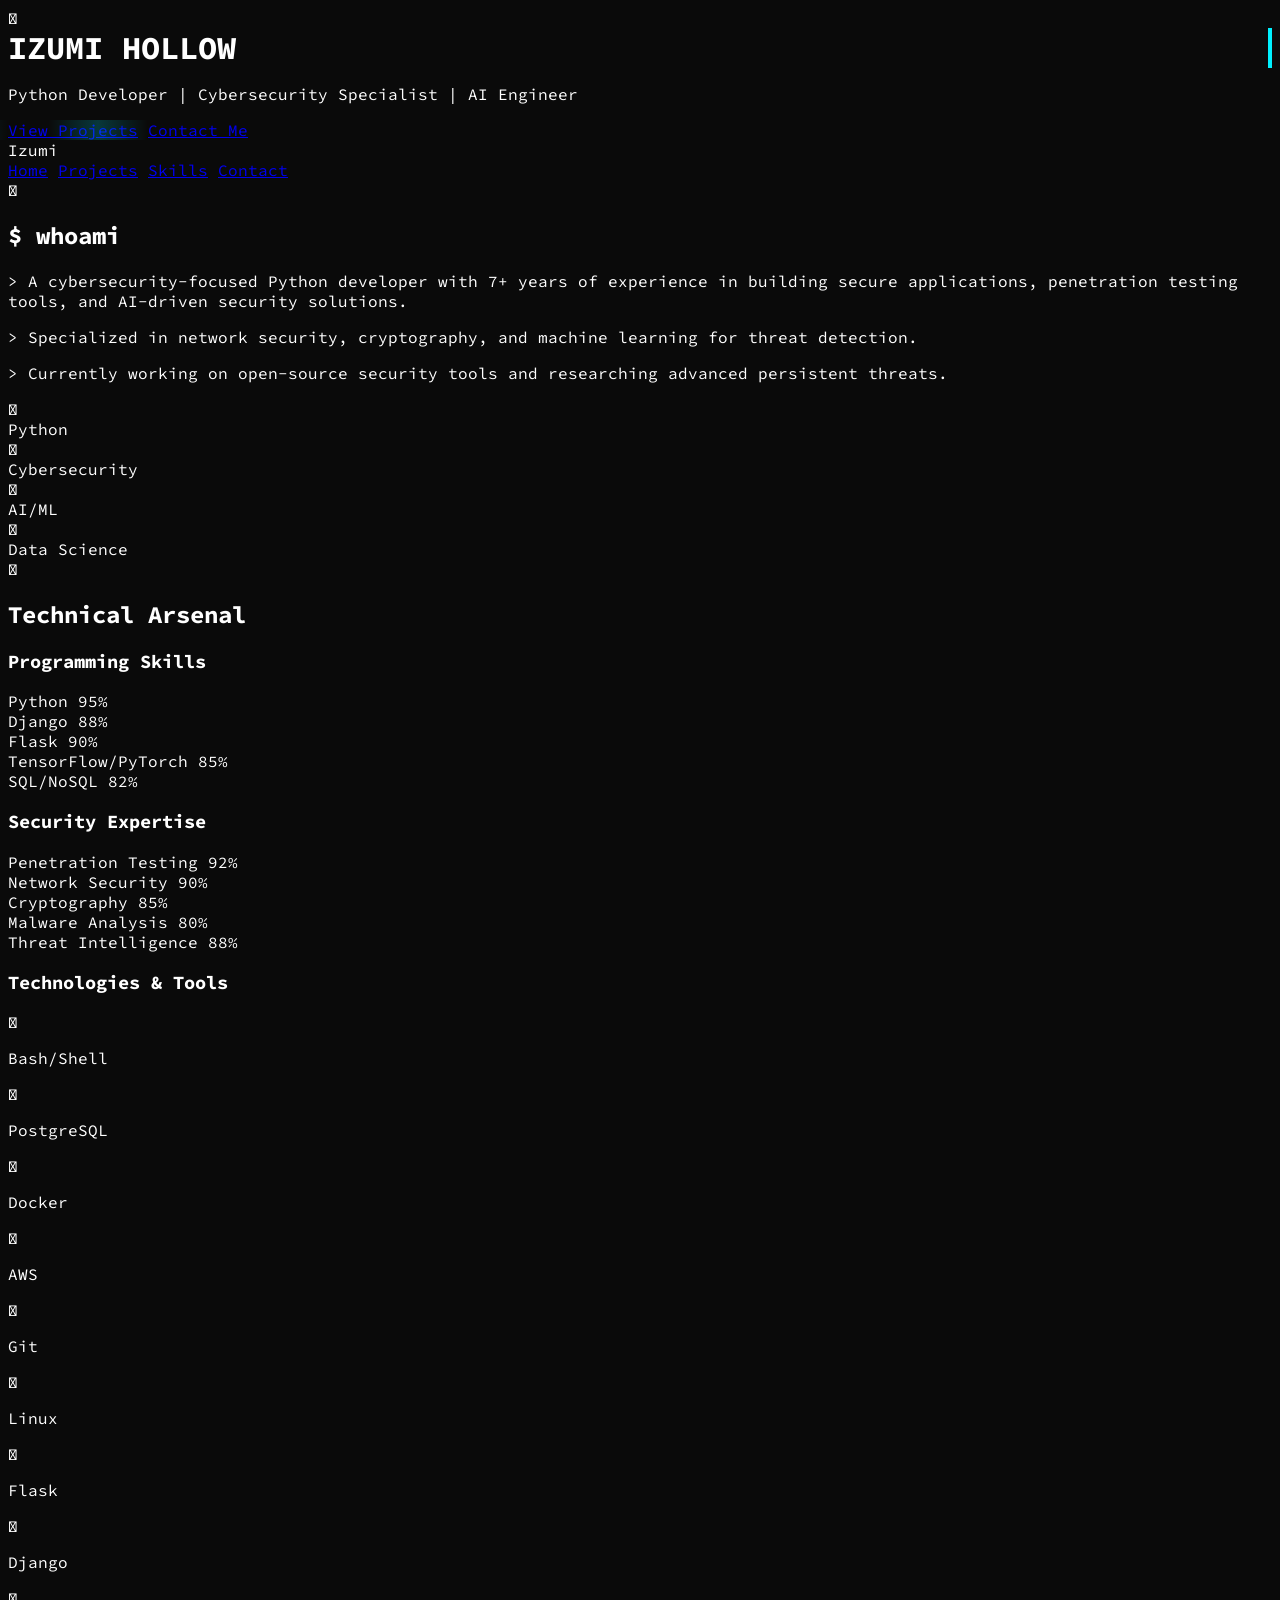
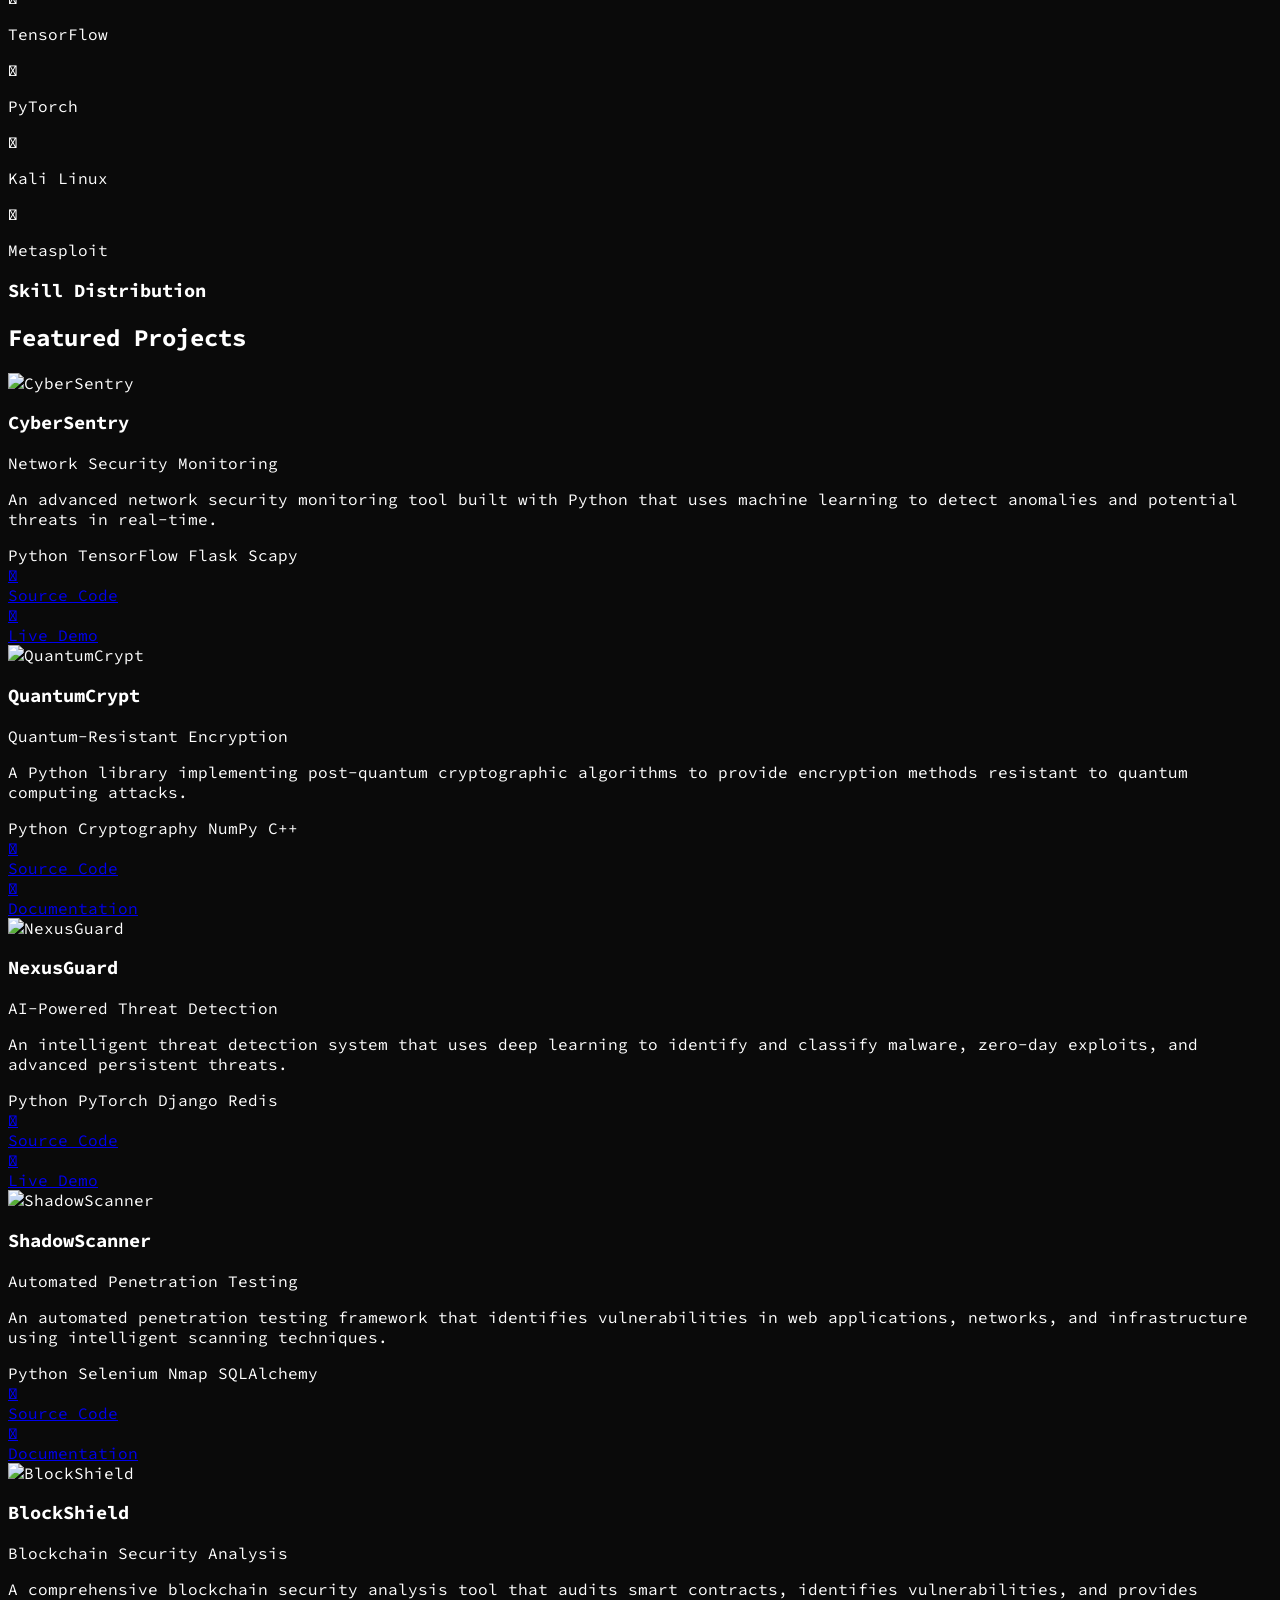
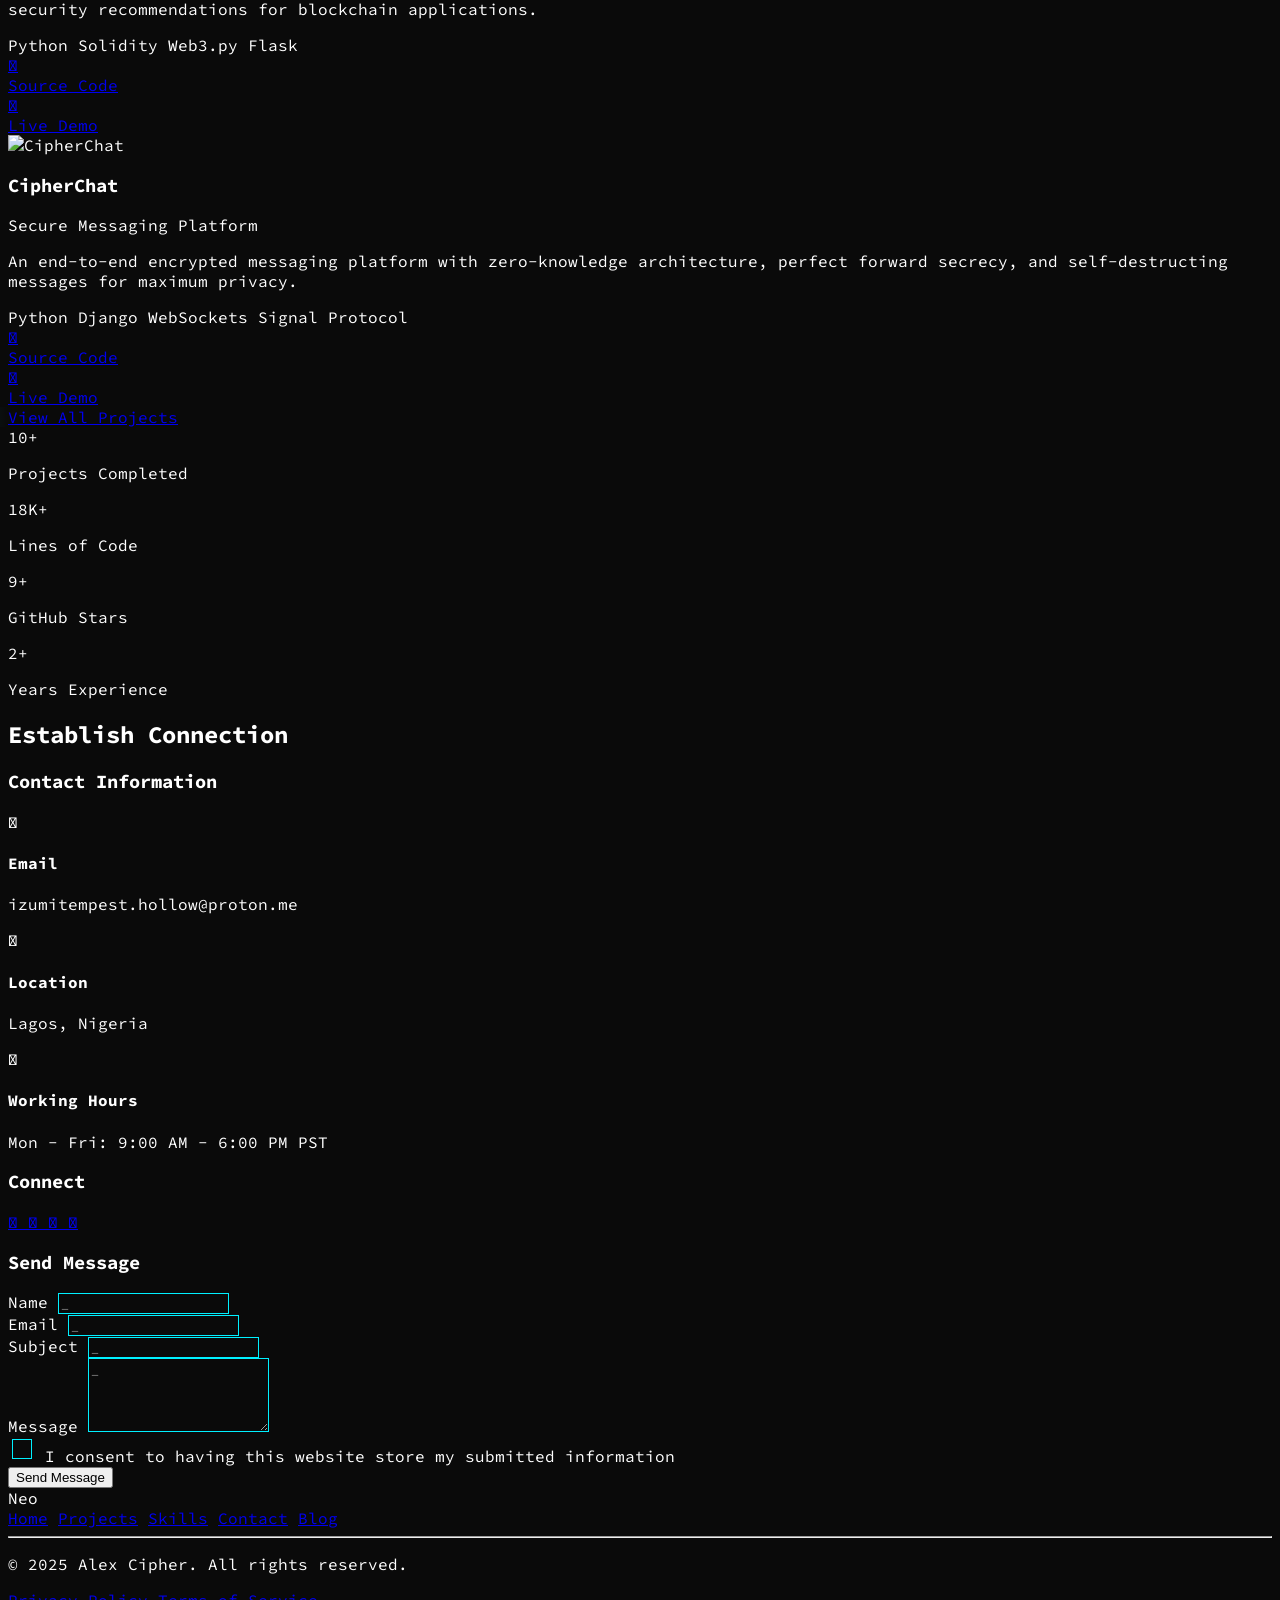
==== index.html @ c36b5436 "Initial commit" ====
<!DOCTYPE html>
<html lang="en">
<head>
    <meta charset="UTF-8">
    <meta name="viewport" content="width=device-width, initial-scale=1.0">
    <title>Izumi- Python Developer</title>
    <script src="https://cdn.tailwindcss.com/3.4.16"></script>
    <script>tailwind.config={theme:{extend:{colors:{primary:'#00F0FF',secondary:'#39FF14'},borderRadius:{'none':'0px','sm':'4px',DEFAULT:'8px','md':'12px','lg':'16px','xl':'20px','2xl':'24px','3xl':'32px','full':'9999px','button':'8px'}}}}</script>
    <link rel="preconnect" href="https://fonts.googleapis.com">
    <link rel="preconnect" href="https://fonts.gstatic.com" crossorigin>
    <link href="https://fonts.googleapis.com/css2?family=Pacifico&display=swap" rel="stylesheet">
    <link href="https://fonts.googleapis.com/css2?family=Source+Code+Pro:wght@400;600;700&display=swap" rel="stylesheet">
    <link rel="stylesheet" href="https://cdnjs.cloudflare.com/ajax/libs/remixicon/4.6.0/remixicon.min.css">
    <script src="https://cdnjs.cloudflare.com/ajax/libs/echarts/5.5.0/echarts.min.js"></script>
    <style>

        html{
            scroll-behavior: smooth;
        }
        :where([class^="ri-"])::before { content: "\f3c2"; }
        
        @keyframes matrix-rain {
            0% { background-position: 0% 0%; }
            100% { background-position: 0% 100%; }
        }
        
        @keyframes glow {
            0% { text-shadow: 0 0 5px rgba(0, 240, 255, 0.7), 0 0 10px rgba(0, 240, 255, 0.5); }
            50% { text-shadow: 0 0 10px rgba(0, 240, 255, 0.9), 0 0 20px rgba(0, 240, 255, 0.7), 0 0 30px rgba(0, 240, 255, 0.5); }
            100% { text-shadow: 0 0 5px rgba(0, 240, 255, 0.7), 0 0 10px rgba(0, 240, 255, 0.5); }
        }
        
        @keyframes green-glow {
            0% { text-shadow: 0 0 5px rgba(57, 255, 20, 0.7), 0 0 10px rgba(57, 255, 20, 0.5); }
            50% { text-shadow: 0 0 10px rgba(57, 255, 20, 0.9), 0 0 20px rgba(57, 255, 20, 0.7), 0 0 30px rgba(57, 255, 20, 0.5); }
            100% { text-shadow: 0 0 5px rgba(57, 255, 20, 0.7), 0 0 10px rgba(57, 255, 20, 0.5); }
        }
        
        @keyframes border-glow {
            0% { box-shadow: 0 0 5px rgba(0, 240, 255, 0.7), 0 0 10px rgba(0, 240, 255, 0.5); }
            50% { box-shadow: 0 0 10px rgba(0, 240, 255, 0.9), 0 0 20px rgba(0, 240, 255, 0.7); }
            100% { box-shadow: 0 0 5px rgba(0, 240, 255, 0.7), 0 0 10px rgba(0, 240, 255, 0.5); }
        }
        
        @keyframes green-border-glow {
            0% { box-shadow: 0 0 5px rgba(57, 255, 20, 0.7), 0 0 10px rgba(57, 255, 20, 0.5); }
            50% { box-shadow: 0 0 10px rgba(57, 255, 20, 0.9), 0 0 20px rgba(57, 255, 20, 0.7); }
            100% { box-shadow: 0 0 5px rgba(57, 255, 20, 0.7), 0 0 10px rgba(57, 255, 20, 0.5); }
        }
        
        @keyframes typing {
            from { width: 0 }
            to { width: 100% }
        }
        
        @keyframes blink {
            50% { border-color: transparent }
        }
        
        @keyframes float {
            0% { transform: translateY(0px); }
            50% { transform: translateY(-10px); }
            100% { transform: translateY(0px); }
        }
        
        @keyframes rotate {
            0% { transform: rotate(0deg); }
            100% { transform: rotate(360deg); }
        }
        
        body {
            font-family: 'Source Code Pro', monospace;
            background-color: #0A0A0A;
            color: #ffffff;
        }
        
        .matrix-bg {
            background-image: url('https://readdy.ai/api/search-image?query=dark%20cyberpunk%20digital%20matrix%20code%20rain%20background%20with%20binary%20numbers%20flowing%20down%2C%20high%20contrast%2C%20deep%20black%20background%20with%20bright%20blue%20and%20green%20digital%20code%2C%20tech%20aesthetic%2C%20abstract%20pattern%2C%20no%20people%20or%20objects%2C%20purely%20digital%20pattern&width=1920&height=1080&seq=1&orientation=landscape');
            background-size: cover;
            animation: matrix-rain 20s linear infinite;
        }
        
        .cyber-btn {
            position: relative;
            overflow: hidden;
            transition: all 0.3s ease;
        }
        
        .cyber-btn:hover {
            transform: translateY(-2px);
        }
        
        .cyber-btn::before {
            content: '';
            position: absolute;
            top: 0;
            left: -100%;
            width: 100%;
            height: 100%;
            background: linear-gradient(90deg, transparent, rgba(0, 240, 255, 0.2), transparent);
            transition: 0.5s;
        }
        
        .cyber-btn:hover::before {
            left: 100%;
        }
        
        .neon-text {
            animation: glow 2s ease-in-out infinite;
        }
        
        .green-neon-text {
            animation: green-glow 2s ease-in-out infinite;
        }
        
        .neon-border {
            animation: border-glow 2s ease-in-out infinite;
        }
        
        .green-neon-border {
            animation: green-border-glow 2s ease-in-out infinite;
        }
        
        .typewriter {
            overflow: hidden;
            border-right: 0.15em solid #00F0FF;
            white-space: nowrap;
            margin: 0 auto;
            animation: 
                typing 3.5s steps(40, end),
                blink 0.75s step-end infinite;
        }
        
        .floating {
            animation: float 6s ease-in-out infinite;
        }
        
        .rotating {
            animation: rotate 10s linear infinite;
        }
        
        .hexagon {
            clip-path: polygon(25% 0%, 75% 0%, 100% 50%, 75% 100%, 25% 100%, 0% 50%);
        }
        
        .custom-scrollbar::-webkit-scrollbar {
            width: 6px;
        }
        
        .custom-scrollbar::-webkit-scrollbar-track {
            background: #0A0A0A;
        }
        
        .custom-scrollbar::-webkit-scrollbar-thumb {
            background: #00F0FF;
            border-radius: 3px;
        }
        
        .custom-scrollbar::-webkit-scrollbar-thumb:hover {
            background: #39FF14;
        }
        
        .terminal-input {
            background-color: rgba(10, 10, 10, 0.8);
            border: 1px solid #00F0FF;
            color: #ffffff;
            font-family: 'Source Code Pro', monospace;
        }
        
        .terminal-input:focus {
            outline: none;
            box-shadow: 0 0 10px rgba(0, 240, 255, 0.7);
        }
        
        .circuit-bg {
            background-image: url('https://readdy.ai/api/search-image?query=digital%20circuit%20board%20pattern%2C%20dark%20cyberpunk%20style%2C%20tech%20aesthetic%2C%20printed%20circuit%20board%20traces%20in%20neon%20blue%20and%20green%20on%20black%20background%2C%20high%20contrast%2C%20detailed%20electronic%20pathways%2C%20futuristic%20tech%20design%2C%20no%20people%20or%20objects&width=1920&height=400&seq=2&orientation=landscape');
            background-size: cover;
            background-position: center;
        }
        
        .glitch-hover:hover {
            animation: glitch 0.3s linear;
        }
        
        @keyframes glitch {
            0% { transform: translate(0); }
            20% { transform: translate(-2px, 2px); }
            40% { transform: translate(-2px, -2px); }
            60% { transform: translate(2px, 2px); }
            80% { transform: translate(2px, -2px); }
            100% { transform: translate(0); }
        }
        
        .custom-checkbox {
            appearance: none;
            width: 20px;
            height: 20px;
            border: 1px solid #00F0FF;
            background-color: transparent;
            position: relative;
            cursor: pointer;
        }
        
        .custom-checkbox:checked {
            background-color: #00F0FF;
        }
        
        .custom-checkbox:checked::after {
            content: '';
            position: absolute;
            top: 2px;
            left: 6px;
            width: 6px;
            height: 12px;
            border: solid #0A0A0A;
            border-width: 0 2px 2px 0;
            transform: rotate(45deg);
        }
        
        .switch-input {
            display: none;
        }
        
        .switch-label {
            position: relative;
            display: inline-block;
            width: 50px;
            height: 24px;
            background-color: #0A0A0A;
            border: 1px solid #333;
            border-radius: 12px;
            cursor: pointer;
            transition: all 0.3s;
        }
        
        .switch-label::after {
            content: '';
            position: absolute;
            top: 2px;
            left: 2px;
            width: 18px;
            height: 18px;
            border-radius: 50%;
            background-color: #555;
            transition: all 0.3s;
        }
        
        .switch-input:checked + .switch-label {
            background-color: rgba(0, 240, 255, 0.2);
            border-color: #00F0FF;
        }
        
        .switch-input:checked + .switch-label::after {
            transform: translateX(26px);
            background-color: #00F0FF;
        }
        
        .range-input {
            -webkit-appearance: none;
            appearance: none;
            width: 100%;
            height: 4px;
            background: #333;
            outline: none;
            border-radius: 2px;
        }
        
        .range-input::-webkit-slider-thumb {
            -webkit-appearance: none;
            appearance: none;
            width: 16px;
            height: 16px;
            border-radius: 50%;
            background: #00F0FF;
            cursor: pointer;
            box-shadow: 0 0 10px rgba(0, 240, 255, 0.7);
        }
    </style>
</head>
<body class="custom-scrollbar">
    <!-- Header Section with Matrix Background -->
    <header class="relative h-screen flex items-center justify-center matrix-bg overflow-hidden">
        <div class="absolute inset-0 bg-black bg-opacity-50"></div>
        
        <!-- Floating Geometric Shapes -->
        <div class="absolute w-32 h-32 border border-primary opacity-30 rotating" style="top: 20%; left: 15%; border-radius: 30% 70% 70% 30% / 30% 30% 70% 70%;"></div>
        <div class="absolute w-24 h-24 border border-secondary opacity-20 rotating" style="top: 60%; left: 80%; border-radius: 60% 40% 30% 70% / 60% 30% 70% 40%; animation-duration: 15s;"></div>
        <div class="absolute w-40 h-40 border border-primary opacity-25 rotating" style="top: 75%; left: 25%; border-radius: 50% 50% 20% 80% / 25% 80% 20% 75%; animation-duration: 20s;"></div>
        
        <div class="container mx-auto px-4 z-10 text-center">
            <div class="mb-4 inline-block">
                <div class="w-16 h-16 flex items-center justify-center text-primary text-4xl mb-4 mx-auto">
                    <i class="ri-python-fill"></i>
                </div>
            </div>
            <h1 class="typewriter text-5xl md:text-7xl font-bold mb-4 neon-text inline-block">IZUMI HOLLOW</h1>
            <p class="text-xl md:text-2xl mb-8 text-gray-300">Python Developer | Cybersecurity Specialist | AI Engineer</p>
            <div class="flex flex-col md:flex-row gap-4 justify-center">
                <a href="#projects" class="cyber-btn bg-transparent border border-primary text-primary hover:bg-primary hover:bg-opacity-10 px-6 py-3 text-lg font-medium !rounded-button whitespace-nowrap">View Projects</a>
                <a href="#contact" class="cyber-btn bg-primary bg-opacity-10 border border-primary text-primary hover:bg-opacity-20 px-6 py-3 text-lg font-medium !rounded-button whitespace-nowrap">Contact Me</a>
            </div>
        </div>
        
        <!-- Navigation Bar -->
        <nav class="absolute top-0 left-0 w-full py-4 px-6 flex justify-between items-center z-20">
            <div class="text-primary text-2xl font-['Pacifico']">
                <span class="neon-text">Izumi</span>
            </div>
            <div class="hidden md:flex space-x-8">
                <a href="#" class="text-white hover:text-primary transition-colors duration-300 glitch-hover">Home</a>
                <a href="#projects" class="text-white hover:text-primary transition-colors duration-300 glitch-hover">Projects</a>
                <a href="#skills" class="text-white hover:text-primary transition-colors duration-300 glitch-hover">Skills</a>
                <a href="#contact" class="text-white hover:text-primary transition-colors duration-300 glitch-hover">Contact</a>
            </div>
            <div class="md:hidden w-8 h-8 flex items-center justify-center text-white cursor-pointer">
                <i class="ri-menu-line text-xl"></i>
            </div>
        </nav>
    </header>

    <!-- About Section -->
    <section class="py-20 bg-[#0F0F0F]">
        <div class="container mx-auto px-4">
            <div class="flex flex-col md:flex-row items-center gap-12">
                <div class="md:w-1/2">
                    <h2 class="text-3xl md:text-4xl font-bold mb-6 neon-text">$ whoami</h2>
                    <div class="bg-[#0A0A0A] border border-gray-800 p-6 rounded terminal-text">
                        <p class="mb-4 text-gray-300"><span class="text-primary">></span> A cybersecurity-focused Python developer with 7+ years of experience in building secure applications, penetration testing tools, and AI-driven security solutions.</p>
                        <p class="mb-4 text-gray-300"><span class="text-primary">></span> Specialized in network security, cryptography, and machine learning for threat detection.</p>
                        <p class="text-gray-300"><span class="text-primary">></span> Currently working on open-source security tools and researching advanced persistent threats.</p>
                    </div>
                    <div class="mt-8 flex flex-wrap gap-4">
                        <div class="bg-[#0A0A0A] border border-gray-800 px-4 py-2 rounded flex items-center gap-2">
                            <div class="w-6 h-6 flex items-center justify-center text-primary">
                                <i class="ri-code-s-slash-line"></i>
                            </div>
                            <span>Python</span>
                        </div>
                        <div class="bg-[#0A0A0A] border border-gray-800 px-4 py-2 rounded flex items-center gap-2">
                            <div class="w-6 h-6 flex items-center justify-center text-primary">
                                <i class="ri-shield-keyhole-line"></i>
                            </div>
                            <span>Cybersecurity</span>
                        </div>
                        <div class="bg-[#0A0A0A] border border-gray-800 px-4 py-2 rounded flex items-center gap-2">
                            <div class="w-6 h-6 flex items-center justify-center text-primary">
                                <i class="ri-robot-line"></i>
                            </div>
                            <span>AI/ML</span>
                        </div>
                        <div class="bg-[#0A0A0A] border border-gray-800 px-4 py-2 rounded flex items-center gap-2">
                            <div class="w-6 h-6 flex items-center justify-center text-primary">
                                <i class="ri-database-2-line"></i>
                            </div>
                            <span>Data Science</span>
                        </div>
                    </div>
                </div>
                <div class="md:w-1/2 relative">
                    <div class="w-full h-80 md:h-96 rounded-lg overflow-hidden neon-border" style="background-image: url('https://readdy.ai/api/search-image?query=futuristic%20cyberpunk%20hacker%20workspace%20with%20multiple%20holographic%20screens%20displaying%20code%2C%20dark%20room%20with%20blue%20and%20green%20neon%20lighting%2C%20high-tech%20equipment%2C%20cybersecurity%20themed%2C%20professional%20setup%20with%20Python%20code%20visible%20on%20screens%2C%20no%20person%20visible&width=600&height=600&seq=3&orientation=squarish'); background-size: cover; background-position: center;"></div>
                    <div class="absolute -bottom-4 -right-4 bg-[#0A0A0A] border border-primary p-3 rounded rotating" style="animation-duration: 30s;">
                        <div class="w-12 h-12 flex items-center justify-center text-primary text-3xl">
                            <i class="ri-terminal-box-line"></i>
                        </div>
                    </div>
                </div>
            </div>
        </div>
    </section>

    <!-- Skills Section -->
    <section id="skills" class="py-20 bg-[#0A0A0A]">
        <div class="container mx-auto px-4">
            <h2 class="text-3xl md:text-4xl font-bold mb-12 text-center neon-text">Technical Arsenal</h2>
            
            <div class="grid grid-cols-1 md:grid-cols-2 gap-12">
                <!-- Programming Skills -->
                <div>
                    <h3 class="text-2xl font-bold mb-6 text-white">Programming Skills</h3>
                    <div class="space-y-6">
                        <div>
                            <div class="flex justify-between mb-2">
                                <span class="text-gray-300">Python</span>
                                <span class="text-primary">95%</span>
                            </div>
                            <div class="h-2 bg-gray-800 rounded-full overflow-hidden">
                                <div class="h-full bg-primary neon-border" style="width: 95%"></div>
                            </div>
                        </div>
                        <div>
                            <div class="flex justify-between mb-2">
                                <span class="text-gray-300">Django</span>
                                <span class="text-primary">88%</span>
                            </div>
                            <div class="h-2 bg-gray-800 rounded-full overflow-hidden">
                                <div class="h-full bg-primary neon-border" style="width: 88%"></div>
                            </div>
                        </div>
                        <div>
                            <div class="flex justify-between mb-2">
                                <span class="text-gray-300">Flask</span>
                                <span class="text-primary">90%</span>
                            </div>
                            <div class="h-2 bg-gray-800 rounded-full overflow-hidden">
                                <div class="h-full bg-primary neon-border" style="width: 90%"></div>
                            </div>
                        </div>
                        <div>
                            <div class="flex justify-between mb-2">
                                <span class="text-gray-300">TensorFlow/PyTorch</span>
                                <span class="text-primary">85%</span>
                            </div>
                            <div class="h-2 bg-gray-800 rounded-full overflow-hidden">
                                <div class="h-full bg-primary neon-border" style="width: 85%"></div>
                            </div>
                        </div>
                        <div>
                            <div class="flex justify-between mb-2">
                                <span class="text-gray-300">SQL/NoSQL</span>
                                <span class="text-primary">82%</span>
                            </div>
                            <div class="h-2 bg-gray-800 rounded-full overflow-hidden">
                                <div class="h-full bg-primary neon-border" style="width: 82%"></div>
                            </div>
                        </div>
                    </div>
                </div>
                
                <!-- Security Skills -->
                <div>
                    <h3 class="text-2xl font-bold mb-6 text-white">Security Expertise</h3>
                    <div class="space-y-6">
                        <div>
                            <div class="flex justify-between mb-2">
                                <span class="text-gray-300">Penetration Testing</span>
                                <span class="text-secondary">92%</span>
                            </div>
                            <div class="h-2 bg-gray-800 rounded-full overflow-hidden">
                                <div class="h-full bg-secondary green-neon-border" style="width: 92%"></div>
                            </div>
                        </div>
                        <div>
                            <div class="flex justify-between mb-2">
                                <span class="text-gray-300">Network Security</span>
                                <span class="text-secondary">90%</span>
                            </div>
                            <div class="h-2 bg-gray-800 rounded-full overflow-hidden">
                                <div class="h-full bg-secondary green-neon-border" style="width: 90%"></div>
                            </div>
                        </div>
                        <div>
                            <div class="flex justify-between mb-2">
                                <span class="text-gray-300">Cryptography</span>
                                <span class="text-secondary">85%</span>
                            </div>
                            <div class="h-2 bg-gray-800 rounded-full overflow-hidden">
                                <div class="h-full bg-secondary green-neon-border" style="width: 85%"></div>
                            </div>
                        </div>
                        <div>
                            <div class="flex justify-between mb-2">
                                <span class="text-gray-300">Malware Analysis</span>
                                <span class="text-secondary">80%</span>
                            </div>
                            <div class="h-2 bg-gray-800 rounded-full overflow-hidden">
                                <div class="h-full bg-secondary green-neon-border" style="width: 80%"></div>
                            </div>
                        </div>
                        <div>
                            <div class="flex justify-between mb-2">
                                <span class="text-gray-300">Threat Intelligence</span>
                                <span class="text-secondary">88%</span>
                            </div>
                            <div class="h-2 bg-gray-800 rounded-full overflow-hidden">
                                <div class="h-full bg-secondary green-neon-border" style="width: 88%"></div>
                            </div>
                        </div>
                    </div>
                </div>
            </div>
            
            <!-- Technologies & Tools -->
            <div class="mt-16">
                <h3 class="text-2xl font-bold mb-8 text-white text-center">Technologies & Tools</h3>
                <div class="grid grid-cols-2 sm:grid-cols-3 md:grid-cols-4 lg:grid-cols-6 gap-4">
                    <div class="bg-[#0A0A0A] border border-gray-800 p-4 rounded-lg text-center hover:border-primary transition-colors duration-300">
                        <div class="w-12 h-12 mx-auto flex items-center justify-center text-primary text-3xl mb-2">
                            <i class="ri-terminal-box-fill"></i>
                        </div>
                        <p class="text-sm">Bash/Shell</p>
                    </div>
                    <div class="bg-[#0A0A0A] border border-gray-800 p-4 rounded-lg text-center hover:border-primary transition-colors duration-300">
                        <div class="w-12 h-12 mx-auto flex items-center justify-center text-primary text-3xl mb-2">
                            <i class="ri-database-2-fill"></i>
                        </div>
                        <p class="text-sm">PostgreSQL</p>
                    </div>
                    <div class="bg-[#0A0A0A] border border-gray-800 p-4 rounded-lg text-center hover:border-primary transition-colors duration-300">
                        <div class="w-12 h-12 mx-auto flex items-center justify-center text-primary text-3xl mb-2">
                            <i class="ri-server-fill"></i>
                        </div>
                        <p class="text-sm">Docker</p>
                    </div>
                    <div class="bg-[#0A0A0A] border border-gray-800 p-4 rounded-lg text-center hover:border-primary transition-colors duration-300">
                        <div class="w-12 h-12 mx-auto flex items-center justify-center text-primary text-3xl mb-2">
                            <i class="ri-cloud-fill"></i>
                        </div>
                        <p class="text-sm">AWS</p>
                    </div>
                    <div class="bg-[#0A0A0A] border border-gray-800 p-4 rounded-lg text-center hover:border-primary transition-colors duration-300">
                        <div class="w-12 h-12 mx-auto flex items-center justify-center text-primary text-3xl mb-2">
                            <i class="ri-git-branch-fill"></i>
                        </div>
                        <p class="text-sm">Git</p>
                    </div>
                    <div class="bg-[#0A0A0A] border border-gray-800 p-4 rounded-lg text-center hover:border-primary transition-colors duration-300">
                        <div class="w-12 h-12 mx-auto flex items-center justify-center text-primary text-3xl mb-2">
                            <i class="ri-linux-fill"></i>
                        </div>
                        <p class="text-sm">Linux</p>
                    </div>
                    <div class="bg-[#0A0A0A] border border-gray-800 p-4 rounded-lg text-center hover:border-primary transition-colors duration-300">
                        <div class="w-12 h-12 mx-auto flex items-center justify-center text-primary text-3xl mb-2">
                            <i class="ri-flask-fill"></i>
                        </div>
                        <p class="text-sm">Flask</p>
                    </div>
                    <div class="bg-[#0A0A0A] border border-gray-800 p-4 rounded-lg text-center hover:border-primary transition-colors duration-300">
                        <div class="w-12 h-12 mx-auto flex items-center justify-center text-primary text-3xl mb-2">
                            <i class="ri-django-fill"></i>
                        </div>
                        <p class="text-sm">Django</p>
                    </div>
                    <div class="bg-[#0A0A0A] border border-gray-800 p-4 rounded-lg text-center hover:border-primary transition-colors duration-300">
                        <div class="w-12 h-12 mx-auto flex items-center justify-center text-primary text-3xl mb-2">
                            <i class="ri-brain-fill"></i>
                        </div>
                        <p class="text-sm">TensorFlow</p>
                    </div>
                    <div class="bg-[#0A0A0A] border border-gray-800 p-4 rounded-lg text-center hover:border-primary transition-colors duration-300">
                        <div class="w-12 h-12 mx-auto flex items-center justify-center text-primary text-3xl mb-2">
                            <i class="ri-fire-fill"></i>
                        </div>
                        <p class="text-sm">PyTorch</p>
                    </div>
                    <div class="bg-[#0A0A0A] border border-gray-800 p-4 rounded-lg text-center hover:border-primary transition-colors duration-300">
                        <div class="w-12 h-12 mx-auto flex items-center justify-center text-primary text-3xl mb-2">
                            <i class="ri-shield-keyhole-fill"></i>
                        </div>
                        <p class="text-sm">Kali Linux</p>
                    </div>
                    <div class="bg-[#0A0A0A] border border-gray-800 p-4 rounded-lg text-center hover:border-primary transition-colors duration-300">
                        <div class="w-12 h-12 mx-auto flex items-center justify-center text-primary text-3xl mb-2">
                            <i class="ri-bug-fill"></i>
                        </div>
                        <p class="text-sm">Metasploit</p>
                    </div>
                </div>
            </div>
            
            <!-- Skills Chart -->
            <div class="mt-16">
                <h3 class="text-2xl font-bold mb-8 text-white text-center">Skill Distribution</h3>
                <div id="skillsChart" class="w-full h-80"></div>
            </div>
        </div>
    </section>

    <!-- Projects Section -->
    <section id="projects" class="py-20 bg-[#0F0F0F]">
        <div class="container mx-auto px-4">
            <h2 class="text-3xl md:text-4xl font-bold mb-12 text-center neon-text">Featured Projects</h2>
            
            <div class="grid grid-cols-1 md:grid-cols-2 lg:grid-cols-3 gap-8">
                <!-- Project 1 -->
                <div class="bg-[#0A0A0A] border border-gray-800 rounded-lg overflow-hidden hover:border-primary transition-all duration-300 group">
                    <div class="h-48 overflow-hidden relative">
                        <img src="https://readdy.ai/api/search-image?query=cybersecurity%20dashboard%20interface%20with%20network%20monitoring%2C%20dark%20theme%20with%20blue%20and%20green%20data%20visualization%2C%20futuristic%20UI%20design%2C%20digital%20security%20metrics%20displayed%20on%20screen%2C%20high-tech%20monitoring%20system%2C%20no%20people&width=600&height=400&seq=4&orientation=landscape" alt="CyberSentry" class="w-full h-full object-cover object-top transition-transform duration-500 group-hover:scale-110">
                        <div class="absolute inset-0 bg-gradient-to-t from-[#0A0A0A] to-transparent opacity-70"></div>
                        <div class="absolute bottom-4 left-4">
                            <h3 class="text-xl font-bold text-white">CyberSentry</h3>
                            <p class="text-sm text-gray-300">Network Security Monitoring</p>
                        </div>
                    </div>
                    <div class="p-6">
                        <p class="text-gray-400 mb-4">An advanced network security monitoring tool built with Python that uses machine learning to detect anomalies and potential threats in real-time.</p>
                        <div class="flex flex-wrap gap-2 mb-4">
                            <span class="text-xs bg-primary bg-opacity-10 text-primary px-2 py-1 rounded">Python</span>
                            <span class="text-xs bg-primary bg-opacity-10 text-primary px-2 py-1 rounded">TensorFlow</span>
                            <span class="text-xs bg-primary bg-opacity-10 text-primary px-2 py-1 rounded">Flask</span>
                            <span class="text-xs bg-primary bg-opacity-10 text-primary px-2 py-1 rounded">Scapy</span>
                        </div>
                        <div class="flex justify-between">
                            <a href="#" class="text-primary flex items-center gap-1 hover:text-white transition-colors">
                                <div class="w-5 h-5 flex items-center justify-center">
                                    <i class="ri-github-fill"></i>
                                </div>
                                <span>Source Code</span>
                            </a>
                            <a href="#" class="text-primary flex items-center gap-1 hover:text-white transition-colors">
                                <div class="w-5 h-5 flex items-center justify-center">
                                    <i class="ri-external-link-line"></i>
                                </div>
                                <span>Live Demo</span>
                            </a>
                        </div>
                    </div>
                </div>
                
                <!-- Project 2 -->
                <div class="bg-[#0A0A0A] border border-gray-800 rounded-lg overflow-hidden hover:border-secondary transition-all duration-300 group">
                    <div class="h-48 overflow-hidden relative">
                        <img src="https://readdy.ai/api/search-image?query=cryptographic%20encryption%20visualization%2C%20digital%20lock%20with%20binary%20code%20flowing%20through%2C%20cyberpunk%20style%20with%20green%20neon%20glow%2C%20secure%20data%20transfer%20concept%2C%20futuristic%20encryption%20technology%2C%20dark%20background%20with%20matrix-like%20elements&width=600&height=400&seq=5&orientation=landscape" alt="QuantumCrypt" class="w-full h-full object-cover object-top transition-transform duration-500 group-hover:scale-110">
                        <div class="absolute inset-0 bg-gradient-to-t from-[#0A0A0A] to-transparent opacity-70"></div>
                        <div class="absolute bottom-4 left-4">
                            <h3 class="text-xl font-bold text-white">QuantumCrypt</h3>
                            <p class="text-sm text-gray-300">Quantum-Resistant Encryption</p>
                        </div>
                    </div>
                    <div class="p-6">
                        <p class="text-gray-400 mb-4">A Python library implementing post-quantum cryptographic algorithms to provide encryption methods resistant to quantum computing attacks.</p>
                        <div class="flex flex-wrap gap-2 mb-4">
                            <span class="text-xs bg-secondary bg-opacity-10 text-secondary px-2 py-1 rounded">Python</span>
                            <span class="text-xs bg-secondary bg-opacity-10 text-secondary px-2 py-1 rounded">Cryptography</span>
                            <span class="text-xs bg-secondary bg-opacity-10 text-secondary px-2 py-1 rounded">NumPy</span>
                            <span class="text-xs bg-secondary bg-opacity-10 text-secondary px-2 py-1 rounded">C++</span>
                        </div>
                        <div class="flex justify-between">
                            <a href="#" class="text-secondary flex items-center gap-1 hover:text-white transition-colors">
                                <div class="w-5 h-5 flex items-center justify-center">
                                    <i class="ri-github-fill"></i>
                                </div>
                                <span>Source Code</span>
                            </a>
                            <a href="#" class="text-secondary flex items-center gap-1 hover:text-white transition-colors">
                                <div class="w-5 h-5 flex items-center justify-center">
                                    <i class="ri-book-2-line"></i>
                                </div>
                                <span>Documentation</span>
                            </a>
                        </div>
                    </div>
                </div>
                
                <!-- Project 3 -->
                <div class="bg-[#0A0A0A] border border-gray-800 rounded-lg overflow-hidden hover:border-primary transition-all duration-300 group">
                    <div class="h-48 overflow-hidden relative">
                        <img src="https://readdy.ai/api/search-image?query=AI-powered%20threat%20detection%20system%20interface%2C%20cybersecurity%20dashboard%20with%20malware%20analysis%20visualization%2C%20dark%20futuristic%20UI%20with%20blue%20and%20red%20alert%20indicators%2C%20digital%20threat%20mapping%2C%20high-tech%20security%20monitoring%20display&width=600&height=400&seq=6&orientation=landscape" alt="NexusGuard" class="w-full h-full object-cover object-top transition-transform duration-500 group-hover:scale-110">
                        <div class="absolute inset-0 bg-gradient-to-t from-[#0A0A0A] to-transparent opacity-70"></div>
                        <div class="absolute bottom-4 left-4">
                            <h3 class="text-xl font-bold text-white">NexusGuard</h3>
                            <p class="text-sm text-gray-300">AI-Powered Threat Detection</p>
                        </div>
                    </div>
                    <div class="p-6">
                        <p class="text-gray-400 mb-4">An intelligent threat detection system that uses deep learning to identify and classify malware, zero-day exploits, and advanced persistent threats.</p>
                        <div class="flex flex-wrap gap-2 mb-4">
                            <span class="text-xs bg-primary bg-opacity-10 text-primary px-2 py-1 rounded">Python</span>
                            <span class="text-xs bg-primary bg-opacity-10 text-primary px-2 py-1 rounded">PyTorch</span>
                            <span class="text-xs bg-primary bg-opacity-10 text-primary px-2 py-1 rounded">Django</span>
                            <span class="text-xs bg-primary bg-opacity-10 text-primary px-2 py-1 rounded">Redis</span>
                        </div>
                        <div class="flex justify-between">
                            <a href="#" class="text-primary flex items-center gap-1 hover:text-white transition-colors">
                                <div class="w-5 h-5 flex items-center justify-center">
                                    <i class="ri-github-fill"></i>
                                </div>
                                <span>Source Code</span>
                            </a>
                            <a href="#" class="text-primary flex items-center gap-1 hover:text-white transition-colors">
                                <div class="w-5 h-5 flex items-center justify-center">
                                    <i class="ri-external-link-line"></i>
                                </div>
                                <span>Live Demo</span>
                            </a>
                        </div>
                    </div>
                </div>
                
                <!-- Project 4 -->
                <div class="bg-[#0A0A0A] border border-gray-800 rounded-lg overflow-hidden hover:border-secondary transition-all duration-300 group">
                    <div class="h-48 overflow-hidden relative">
                        <img src="https://readdy.ai/api/search-image?query=automated%20penetration%20testing%20tool%20interface%2C%20vulnerability%20scanner%20dashboard%2C%20cyberpunk%20hacker%20tool%20with%20terminal%20and%20code%20display%2C%20dark%20theme%20with%20green%20text%20on%20black%20background%2C%20network%20vulnerability%20mapping%20visualization&width=600&height=400&seq=7&orientation=landscape" alt="ShadowScanner" class="w-full h-full object-cover object-top transition-transform duration-500 group-hover:scale-110">
                        <div class="absolute inset-0 bg-gradient-to-t from-[#0A0A0A] to-transparent opacity-70"></div>
                        <div class="absolute bottom-4 left-4">
                            <h3 class="text-xl font-bold text-white">ShadowScanner</h3>
                            <p class="text-sm text-gray-300">Automated Penetration Testing</p>
                        </div>
                    </div>
                    <div class="p-6">
                        <p class="text-gray-400 mb-4">An automated penetration testing framework that identifies vulnerabilities in web applications, networks, and infrastructure using intelligent scanning techniques.</p>
                        <div class="flex flex-wrap gap-2 mb-4">
                            <span class="text-xs bg-secondary bg-opacity-10 text-secondary px-2 py-1 rounded">Python</span>
                            <span class="text-xs bg-secondary bg-opacity-10 text-secondary px-2 py-1 rounded">Selenium</span>
                            <span class="text-xs bg-secondary bg-opacity-10 text-secondary px-2 py-1 rounded">Nmap</span>
                            <span class="text-xs bg-secondary bg-opacity-10 text-secondary px-2 py-1 rounded">SQLAlchemy</span>
                        </div>
                        <div class="flex justify-between">
                            <a href="#" class="text-secondary flex items-center gap-1 hover:text-white transition-colors">
                                <div class="w-5 h-5 flex items-center justify-center">
                                    <i class="ri-github-fill"></i>
                                </div>
                                <span>Source Code</span>
                            </a>
                            <a href="#" class="text-secondary flex items-center gap-1 hover:text-white transition-colors">
                                <div class="w-5 h-5 flex items-center justify-center">
                                    <i class="ri-book-2-line"></i>
                                </div>
                                <span>Documentation</span>
                            </a>
                        </div>
                    </div>
                </div>
                
                <!-- Project 5 -->
                <div class="bg-[#0A0A0A] border border-gray-800 rounded-lg overflow-hidden hover:border-primary transition-all duration-300 group">
                    <div class="h-48 overflow-hidden relative">
                        <img src="https://readdy.ai/api/search-image?query=blockchain%20security%20analysis%20tool%2C%20digital%20ledger%20visualization%20with%20cryptographic%20elements%2C%20cyberpunk%20style%20interface%20showing%20blockchain%20transactions%20and%20security%20verification%2C%20futuristic%20UI%20with%20blue%20grid%20lines&width=600&height=400&seq=8&orientation=landscape" alt="BlockShield" class="w-full h-full object-cover object-top transition-transform duration-500 group-hover:scale-110">
                        <div class="absolute inset-0 bg-gradient-to-t from-[#0A0A0A] to-transparent opacity-70"></div>
                        <div class="absolute bottom-4 left-4">
                            <h3 class="text-xl font-bold text-white">BlockShield</h3>
                            <p class="text-sm text-gray-300">Blockchain Security Analysis</p>
                        </div>
                    </div>
                    <div class="p-6">
                        <p class="text-gray-400 mb-4">A comprehensive blockchain security analysis tool that audits smart contracts, identifies vulnerabilities, and provides security recommendations for blockchain applications.</p>
                        <div class="flex flex-wrap gap-2 mb-4">
                            <span class="text-xs bg-primary bg-opacity-10 text-primary px-2 py-1 rounded">Python</span>
                            <span class="text-xs bg-primary bg-opacity-10 text-primary px-2 py-1 rounded">Solidity</span>
                            <span class="text-xs bg-primary bg-opacity-10 text-primary px-2 py-1 rounded">Web3.py</span>
                            <span class="text-xs bg-primary bg-opacity-10 text-primary px-2 py-1 rounded">Flask</span>
                        </div>
                        <div class="flex justify-between">
                            <a href="#" class="text-primary flex items-center gap-1 hover:text-white transition-colors">
                                <div class="w-5 h-5 flex items-center justify-center">
                                    <i class="ri-github-fill"></i>
                                </div>
                                <span>Source Code</span>
                            </a>
                            <a href="#" class="text-primary flex items-center gap-1 hover:text-white transition-colors">
                                <div class="w-5 h-5 flex items-center justify-center">
                                    <i class="ri-external-link-line"></i>
                                </div>
                                <span>Live Demo</span>
                            </a>
                        </div>
                    </div>
                </div>
                
                <!-- Project 6 -->
                <div class="bg-[#0A0A0A] border border-gray-800 rounded-lg overflow-hidden hover:border-secondary transition-all duration-300 group">
                    <div class="h-48 overflow-hidden relative">
                        <img src="https://readdy.ai/api/search-image?query=secure%20messaging%20app%20interface%20with%20encryption%20visualization%2C%20cyberpunk%20style%20chat%20application%20with%20privacy%20features%20highlighted%2C%20dark%20UI%20with%20green%20encryption%20indicators%2C%20digital%20communication%20security%20concept&width=600&height=400&seq=9&orientation=landscape" alt="CipherChat" class="w-full h-full object-cover object-top transition-transform duration-500 group-hover:scale-110">
                        <div class="absolute inset-0 bg-gradient-to-t from-[#0A0A0A] to-transparent opacity-70"></div>
                        <div class="absolute bottom-4 left-4">
                            <h3 class="text-xl font-bold text-white">CipherChat</h3>
                            <p class="text-sm text-gray-300">Secure Messaging Platform</p>
                        </div>
                    </div>
                    <div class="p-6">
                        <p class="text-gray-400 mb-4">An end-to-end encrypted messaging platform with zero-knowledge architecture, perfect forward secrecy, and self-destructing messages for maximum privacy.</p>
                        <div class="flex flex-wrap gap-2 mb-4">
                            <span class="text-xs bg-secondary bg-opacity-10 text-secondary px-2 py-1 rounded">Python</span>
                            <span class="text-xs bg-secondary bg-opacity-10 text-secondary px-2 py-1 rounded">Django</span>
                            <span class="text-xs bg-secondary bg-opacity-10 text-secondary px-2 py-1 rounded">WebSockets</span>
                            <span class="text-xs bg-secondary bg-opacity-10 text-secondary px-2 py-1 rounded">Signal Protocol</span>
                        </div>
                        <div class="flex justify-between">
                            <a href="#" class="text-secondary flex items-center gap-1 hover:text-white transition-colors">
                                <div class="w-5 h-5 flex items-center justify-center">
                                    <i class="ri-github-fill"></i>
                                </div>
                                <span>Source Code</span>
                            </a>
                            <a href="#" class="text-secondary flex items-center gap-1 hover:text-white transition-colors">
                                <div class="w-5 h-5 flex items-center justify-center">
                                    <i class="ri-external-link-line"></i>
                                </div>
                                <span>Live Demo</span>
                            </a>
                        </div>
                    </div>
                </div>
            </div>
            
            <div class="mt-12 text-center">
                <a href="#" class="cyber-btn inline-block bg-transparent border border-primary text-primary hover:bg-primary hover:bg-opacity-10 px-8 py-3 text-lg font-medium !rounded-button whitespace-nowrap">
                    View All Projects
                </a>
            </div>
        </div>
    </section>

    <!-- Stats Section -->
    <section class="py-16 bg-[#0A0A0A]">
        <div class="container mx-auto px-4">
            <div class="grid grid-cols-2 md:grid-cols-4 gap-8">
                <div class="text-center">
                    <div class="text-4xl md:text-5xl font-bold mb-2 text-primary neon-text">10+</div>
                    <p class="text-gray-400">Projects Completed</p>
                </div>
                <div class="text-center">
                    <div class="text-4xl md:text-5xl font-bold mb-2 text-primary neon-text">18K+</div>
                    <p class="text-gray-400">Lines of Code</p>
                </div>
                <div class="text-center">
                    <div class="text-4xl md:text-5xl font-bold mb-2 text-primary neon-text">9+</div>
                    <p class="text-gray-400">GitHub Stars</p>
                </div>
                <div class="text-center">
                    <div class="text-4xl md:text-5xl font-bold mb-2 text-primary neon-text">2+</div>
                    <p class="text-gray-400">Years Experience</p>
                </div>
            </div>
        </div>
    </section>

    <!-- Contact Section -->
    <section id="contact" class="py-20 bg-[#0F0F0F]">
        <div class="container mx-auto px-4">
            <h2 class="text-3xl md:text-4xl font-bold mb-12 text-center neon-text">Establish Connection</h2>
            
            <div class="grid grid-cols-1 md:grid-cols-2 gap-12">
                <div>
                    <h3 class="text-2xl font-bold mb-6 text-white">Contact Information</h3>
                    <div class="bg-[#0A0A0A] border border-gray-800 p-6 rounded-lg mb-8">
                        <div class="flex items-start gap-4 mb-6">
                            <div class="w-10 h-10 flex items-center justify-center text-primary text-xl bg-primary bg-opacity-10 rounded-full">
                                <i class="ri-mail-line"></i>
                            </div>
                            <div>
                                <h4 class="text-white font-medium mb-1">Email</h4>
                                <p class="text-gray-400">izumitempest.hollow@proton.me</p>
                            </div>
                        </div>
                        <div class="flex items-start gap-4 mb-6">
                            <div class="w-10 h-10 flex items-center justify-center text-primary text-xl bg-primary bg-opacity-10 rounded-full">
                                <i class="ri-map-pin-line"></i>
                            </div>
                            <div>
                                <h4 class="text-white font-medium mb-1">Location</h4>
                                <p class="text-gray-400">Lagos, Nigeria</p>
                            </div>
                        </div>
                        <div class="flex items-start gap-4">
                            <div class="w-10 h-10 flex items-center justify-center text-primary text-xl bg-primary bg-opacity-10 rounded-full">
                                <i class="ri-time-line"></i>
                            </div>
                            <div>
                                <h4 class="text-white font-medium mb-1">Working Hours</h4>
                                <p class="text-gray-400">Mon - Fri: 9:00 AM - 6:00 PM PST</p>
                            </div>
                        </div>
                    </div>
                    
                    <h3 class="text-2xl font-bold mb-6 text-white">Connect</h3>
                    <div class="flex gap-4">
                        <a href="#" class="w-10 h-10 flex items-center justify-center text-white bg-[#0A0A0A] border border-gray-800 rounded-full hover:border-primary hover:text-primary transition-colors">
                            <i class="ri-github-fill"></i>
                        </a>
                        <a href="#" class="w-10 h-10 flex items-center justify-center text-white bg-[#0A0A0A] border border-gray-800 rounded-full hover:border-primary hover:text-primary transition-colors">
                            <i class="ri-linkedin-fill"></i>
                        </a>
                        <a href="#" class="w-10 h-10 flex items-center justify-center text-white bg-[#0A0A0A] border border-gray-800 rounded-full hover:border-primary hover:text-primary transition-colors">
                            <i class="ri-twitter-x-fill"></i>
                        </a>
                        <a href="#" class="w-10 h-10 flex items-center justify-center text-white bg-[#0A0A0A] border border-gray-800 rounded-full hover:border-primary hover:text-primary transition-colors">
                            <i class="ri-discord-fill"></i>
                        </a>
                    </div>
                </div>
                
                <div>
                    <h3 class="text-2xl font-bold mb-6 text-white">Send Message</h3>
                    <div class="bg-[#0A0A0A] border border-gray-800 p-6 rounded-lg">
                        <form>
                            <div class="mb-4">
                                <label for="name" class="block text-gray-400 mb-2">Name</label>
                                <input type="text" id="name" class="terminal-input w-full px-4 py-3 rounded border-none" placeholder="_">
                            </div>
                            <div class="mb-4">
                                <label for="email" class="block text-gray-400 mb-2">Email</label>
                                <input type="email" id="email" class="terminal-input w-full px-4 py-3 rounded border-none" placeholder="_">
                            </div>
                            <div class="mb-4">
                                <label for="subject" class="block text-gray-400 mb-2">Subject</label>
                                <input type="text" id="subject" class="terminal-input w-full px-4 py-3 rounded border-none" placeholder="_">
                            </div>
                            <div class="mb-6">
                                <label for="message" class="block text-gray-400 mb-2">Message</label>
                                <textarea id="message" rows="4" class="terminal-input w-full px-4 py-3 rounded border-none resize-none" placeholder="_"></textarea>
                            </div>
                            <div class="flex items-center mb-6">
                                <input type="checkbox" id="consent" class="custom-checkbox">
                                <label for="consent" class="ml-2 text-gray-400 text-sm">I consent to having this website store my submitted information</label>
                            </div>
                            <button type="submit" class="cyber-btn w-full bg-primary bg-opacity-10 border border-primary text-primary hover:bg-opacity-20 py-3 text-lg font-medium !rounded-button whitespace-nowrap">Send Message</button>
                        </form>
                    </div>
                </div>
            </div>
        </div>
    </section>

    <!-- Footer -->
    <footer class="py-12 circuit-bg">
        <div class="container mx-auto px-4">
            <div class="flex flex-col md:flex-row justify-between items-center mb-8">
                <div class="text-primary text-2xl font-['Pacifico'] mb-4 md:mb-0">
                    <span class="neon-text">Neo</span>
                </div>
                <div class="flex flex-wrap justify-center gap-6">
                    <a href="#" class="text-gray-400 hover:text-primary transition-colors">Home</a>
                    <a href="#projects" class="text-gray-400 hover:text-primary transition-colors">Projects</a>
                    <a href="#skills" class="text-gray-400 hover:text-primary transition-colors">Skills</a>
                    <a href="#contact" class="text-gray-400 hover:text-primary transition-colors">Contact</a>
                    <a href="#" class="text-gray-400 hover:text-primary transition-colors">Blog</a>
                </div>
            </div>
            
            <hr class="border-gray-800 mb-8">
            
            <div class="flex flex-col md:flex-row justify-between items-center">
                <p class="text-gray-400 text-sm mb-4 md:mb-0">&copy; 2025 Alex Cipher. All rights reserved.</p>
                <div class="flex gap-4">
                    <a href="#" class="text-gray-400 hover:text-primary transition-colors text-sm">Privacy Policy</a>
                    <a href="#" class="text-gray-400 hover:text-primary transition-colors text-sm">Terms of Service</a>
                </div>
            </div>
        </div>
    </footer>

    <script>
        document.addEventListener('DOMContentLoaded', function() {
            // Skills Chart
            const skillsChart = echarts.init(document.getElementById('skillsChart'));
            
            const option = {
                animation: false,
                tooltip: {
                    trigger: 'item',
                    backgroundColor: 'rgba(255, 255, 255, 0.8)',
                    textStyle: {
                        color: '#1f2937'
                    }
                },
                legend: {
                    top: 'bottom',
                    textStyle: {
                        color: '#ffffff'
                    }
                },
                series: [
                    {
                        name: 'Skills',
                        type: 'pie',
                        radius: ['40%', '70%'],
                        avoidLabelOverlap: false,
                        itemStyle: {
                            borderRadius: 10,
                            borderColor: '#0A0A0A',
                            borderWidth: 2
                        },
                        label: {
                            show: false,
                            position: 'center'
                        },
                        emphasis: {
                            label: {
                                show: true,
                                fontSize: '18',
                                fontWeight: 'bold',
                                color: '#ffffff'
                            }
                        },
                        labelLine: {
                            show: false
                        },
                        data: [
                            { value: 35, name: 'Python Development', itemStyle: { color: 'rgba(87, 181, 231, 1)' } },
                            { value: 25, name: 'Cybersecurity', itemStyle: { color: 'rgba(141, 211, 199, 1)' } },
                            { value: 20, name: 'Machine Learning', itemStyle: { color: 'rgba(251, 191, 114, 1)' } },
                            { value: 20, name: 'Network Security', itemStyle: { color: 'rgba(252, 141, 98, 1)' } }
                        ]
                    }
                ]
            };
            
            skillsChart.setOption(option);
            
            // Resize chart when window size changes
            window.addEventListener('resize', function() {
                skillsChart.resize();
            });
        });
    </script>
</body>
</html>
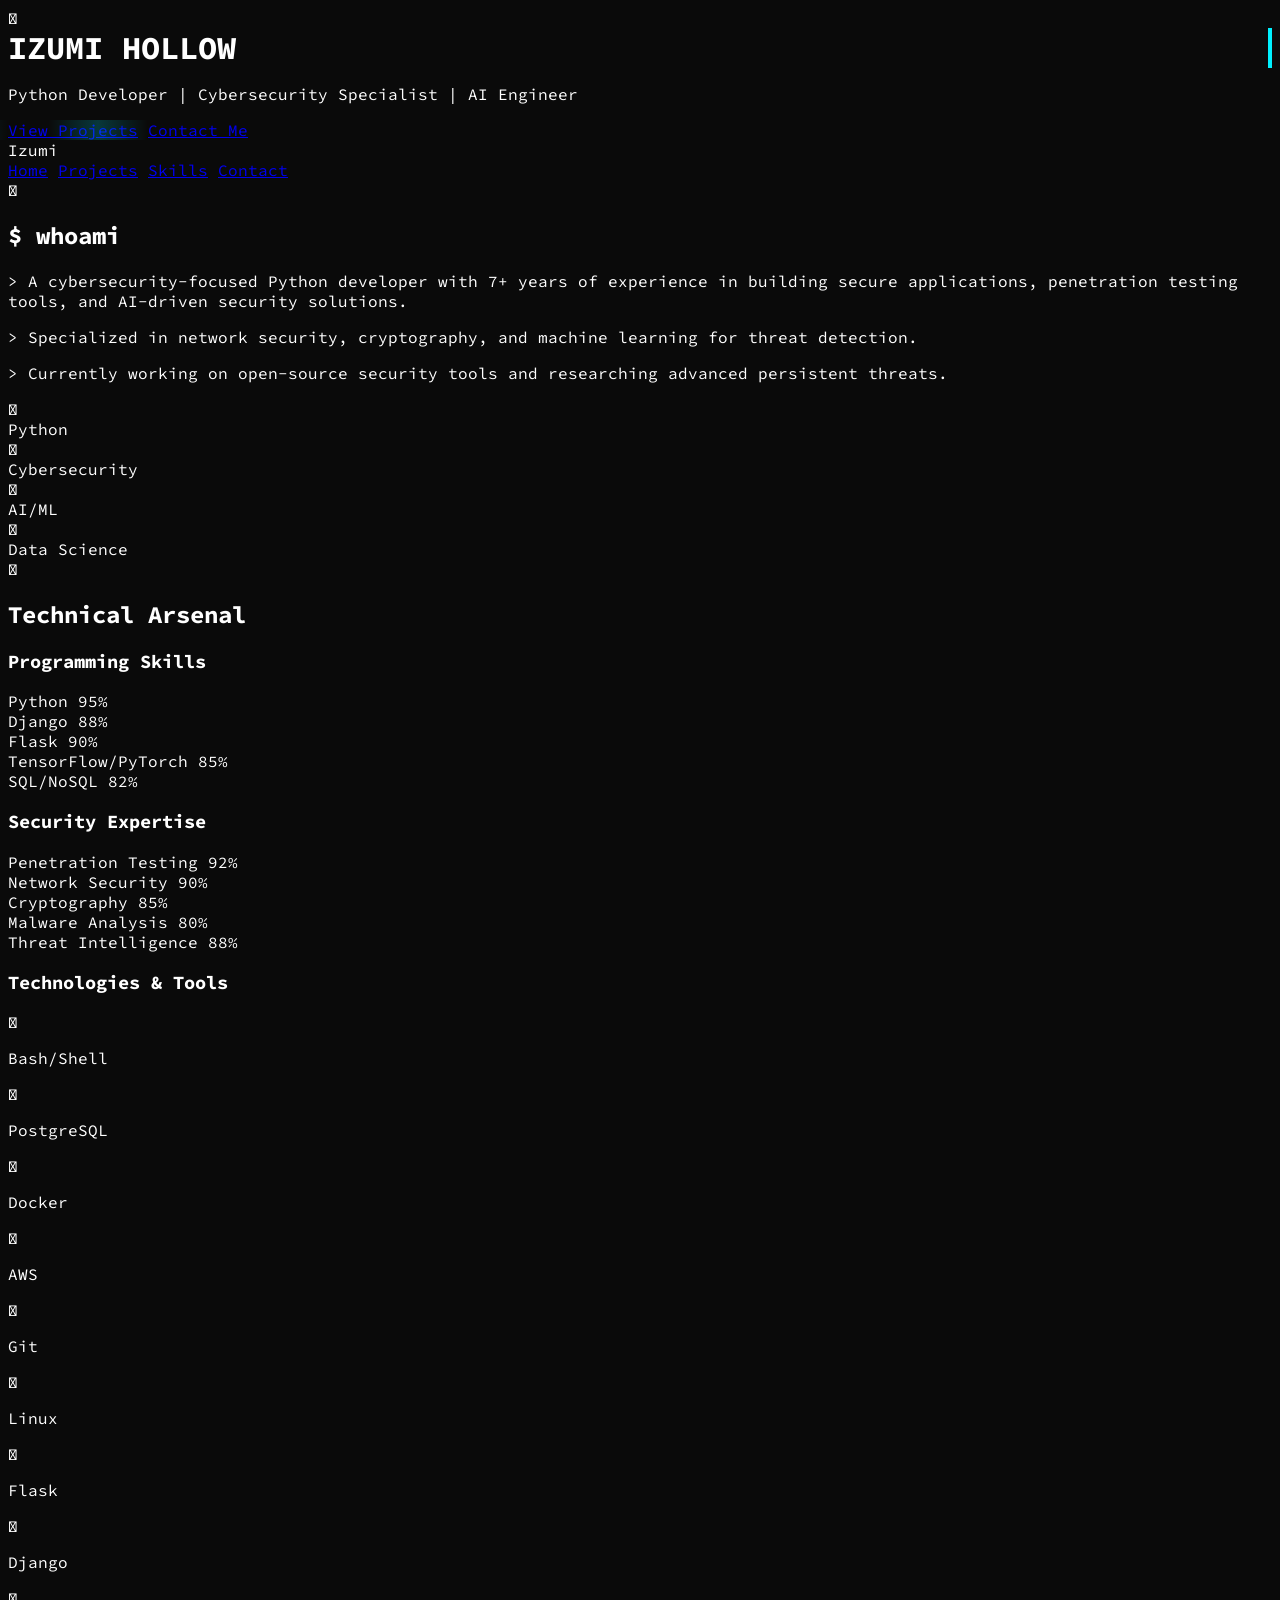
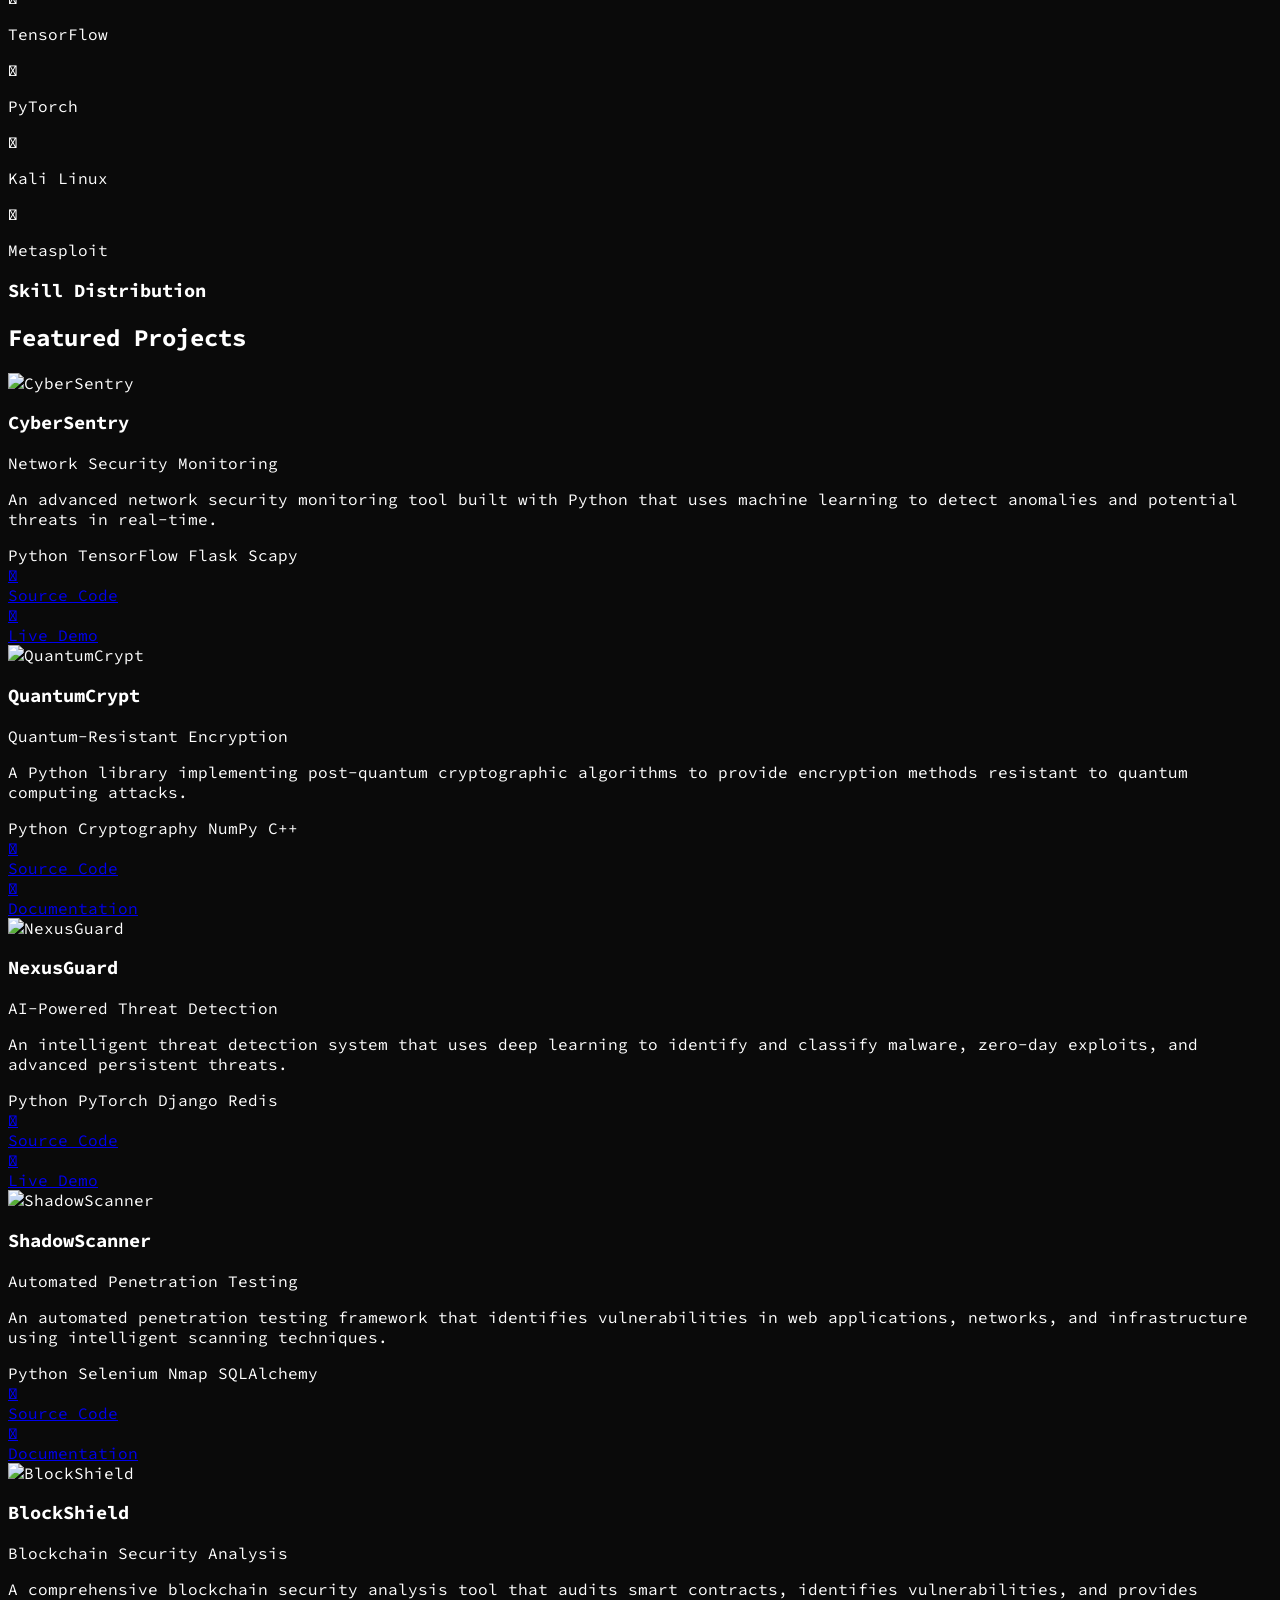
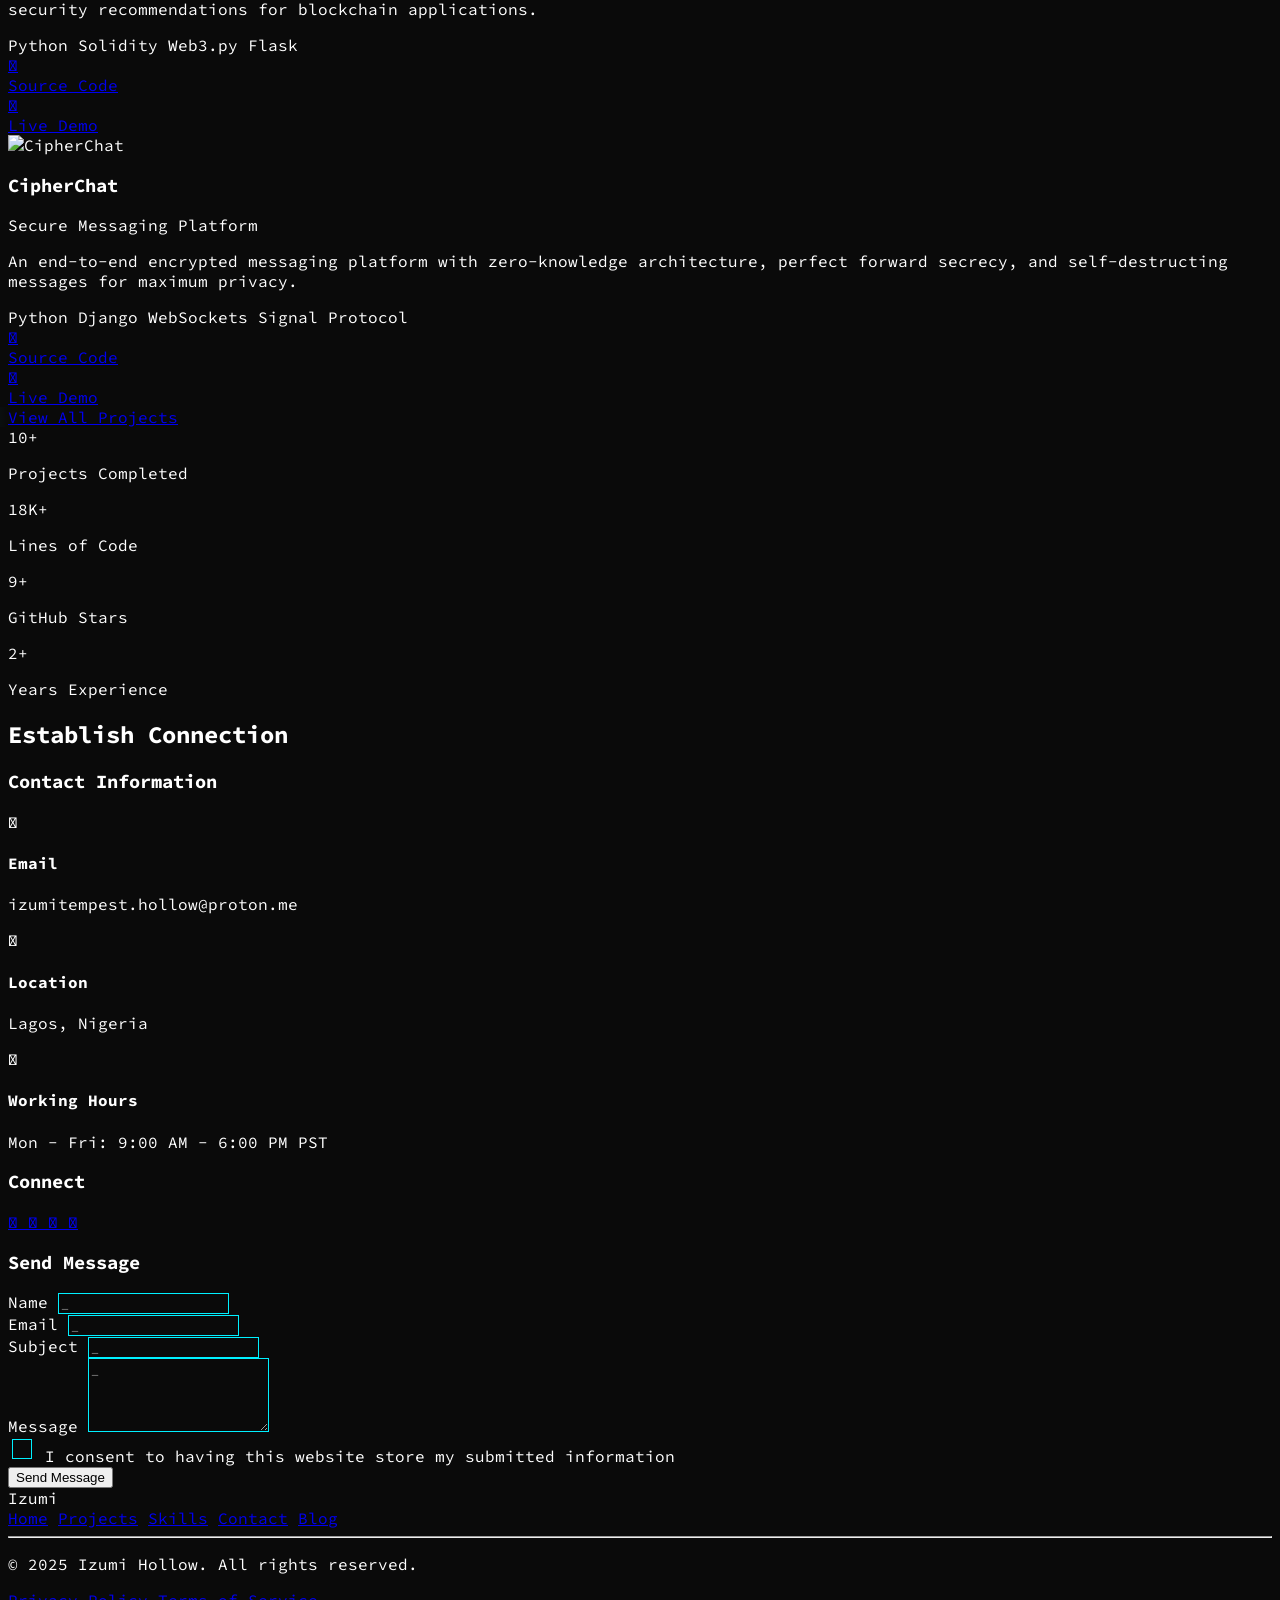
==== commit a99d85dc: "Initial commit" ====
--- a/index.html
+++ b/index.html
@@ -766,7 +766,7 @@
                             <span class="text-xs bg-secondary bg-opacity-10 text-secondary px-2 py-1 rounded">Signal Protocol</span>
                         </div>
                         <div class="flex justify-between">
-                            <a href="#" class="text-secondary flex items-center gap-1 hover:text-white transition-colors">
+                            <a href="https://github.com/Izumitempest" class="text-secondary flex items-center gap-1 hover:text-white transition-colors">
                                 <div class="w-5 h-5 flex items-center justify-center">
                                     <i class="ri-github-fill"></i>
                                 </div>
@@ -855,16 +855,16 @@
                     
                     <h3 class="text-2xl font-bold mb-6 text-white">Connect</h3>
                     <div class="flex gap-4">
-                        <a href="#" class="w-10 h-10 flex items-center justify-center text-white bg-[#0A0A0A] border border-gray-800 rounded-full hover:border-primary hover:text-primary transition-colors">
+                        <a href="https://github.com/Izumitempest" class="w-10 h-10 flex items-center justify-center text-white bg-[#0A0A0A] border border-gray-800 rounded-full hover:border-primary hover:text-primary transition-colors">
                             <i class="ri-github-fill"></i>
                         </a>
-                        <a href="#" class="w-10 h-10 flex items-center justify-center text-white bg-[#0A0A0A] border border-gray-800 rounded-full hover:border-primary hover:text-primary transition-colors">
+                        <a href="https://linkedin.com/izumitempest" class="w-10 h-10 flex items-center justify-center text-white bg-[#0A0A0A] border border-gray-800 rounded-full hover:border-primary hover:text-primary transition-colors">
                             <i class="ri-linkedin-fill"></i>
                         </a>
                         <a href="#" class="w-10 h-10 flex items-center justify-center text-white bg-[#0A0A0A] border border-gray-800 rounded-full hover:border-primary hover:text-primary transition-colors">
                             <i class="ri-twitter-x-fill"></i>
                         </a>
-                        <a href="#" class="w-10 h-10 flex items-center justify-center text-white bg-[#0A0A0A] border border-gray-800 rounded-full hover:border-primary hover:text-primary transition-colors">
+                        <a href="https://discord.com" class="w-10 h-10 flex items-center justify-center text-white bg-[#0A0A0A] border border-gray-800 rounded-full hover:border-primary hover:text-primary transition-colors">
                             <i class="ri-discord-fill"></i>
                         </a>
                     </div>
@@ -907,7 +907,7 @@
         <div class="container mx-auto px-4">
             <div class="flex flex-col md:flex-row justify-between items-center mb-8">
                 <div class="text-primary text-2xl font-['Pacifico'] mb-4 md:mb-0">
-                    <span class="neon-text">Neo</span>
+                    <span class="neon-text">Izumi</span>
                 </div>
                 <div class="flex flex-wrap justify-center gap-6">
                     <a href="#" class="text-gray-400 hover:text-primary transition-colors">Home</a>
@@ -921,7 +921,7 @@
             <hr class="border-gray-800 mb-8">
             
             <div class="flex flex-col md:flex-row justify-between items-center">
-                <p class="text-gray-400 text-sm mb-4 md:mb-0">&copy; 2025 Alex Cipher. All rights reserved.</p>
+                <p class="text-gray-400 text-sm mb-4 md:mb-0">&copy; 2025 Izumi Hollow. All rights reserved.</p>
                 <div class="flex gap-4">
                     <a href="#" class="text-gray-400 hover:text-primary transition-colors text-sm">Privacy Policy</a>
                     <a href="#" class="text-gray-400 hover:text-primary transition-colors text-sm">Terms of Service</a>
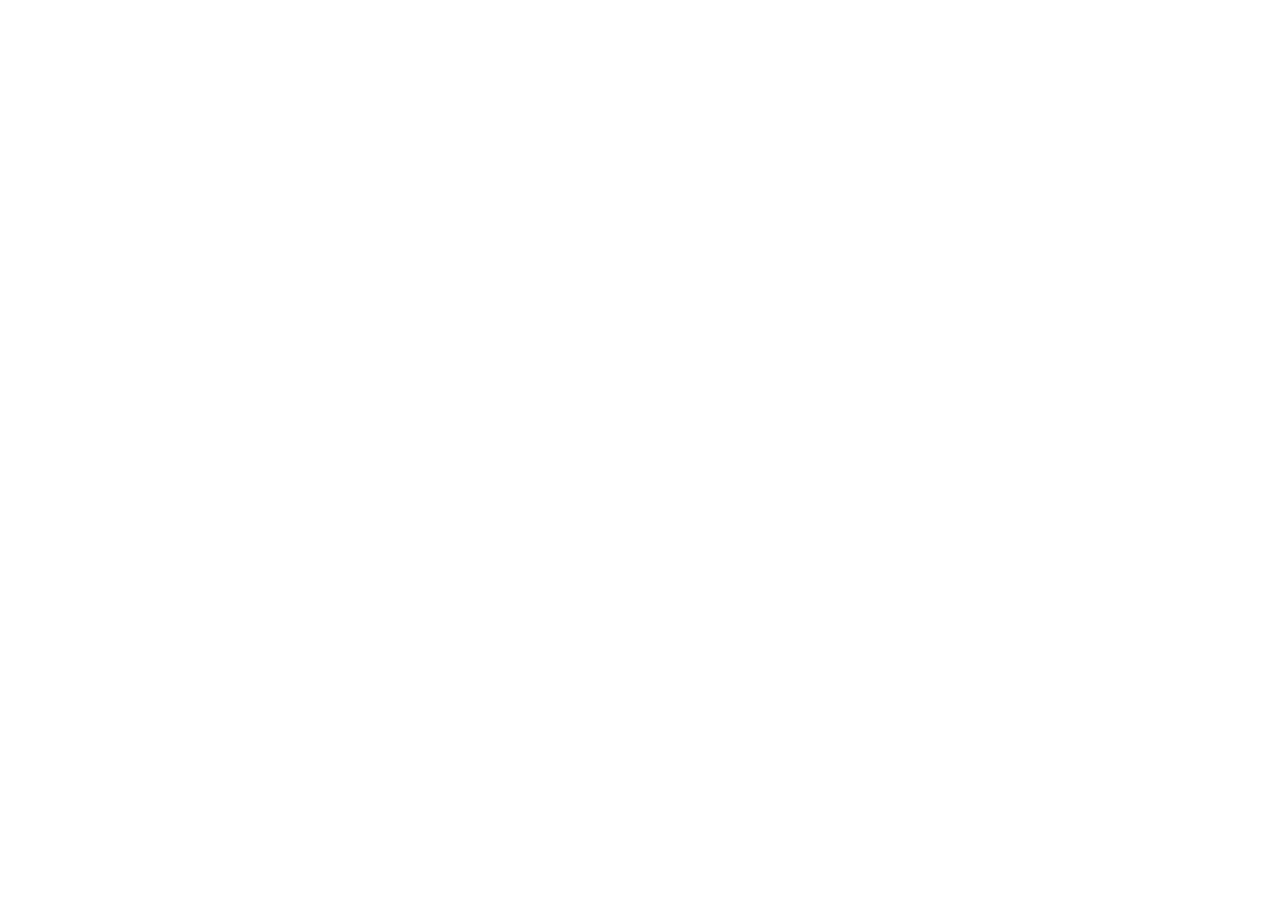
==== commit 5ea2b434: "refactor: Re-architect portfolio project using React with Vite and move legacy index.html." ====
--- a/index.html
+++ b/index.html
@@ -1,998 +1,18 @@
-<!DOCTYPE html>
+<!doctype html>
 <html lang="en">
-<head>
-    <meta charset="UTF-8">
-    <meta name="viewport" content="width=device-width, initial-scale=1.0">
-    <title>Izumi- Python Developer</title>
-    <script src="https://cdn.tailwindcss.com/3.4.16"></script>
-    <script>tailwind.config={theme:{extend:{colors:{primary:'#00F0FF',secondary:'#39FF14'},borderRadius:{'none':'0px','sm':'4px',DEFAULT:'8px','md':'12px','lg':'16px','xl':'20px','2xl':'24px','3xl':'32px','full':'9999px','button':'8px'}}}}</script>
-    <link rel="preconnect" href="https://fonts.googleapis.com">
-    <link rel="preconnect" href="https://fonts.gstatic.com" crossorigin>
-    <link href="https://fonts.googleapis.com/css2?family=Pacifico&display=swap" rel="stylesheet">
-    <link href="https://fonts.googleapis.com/css2?family=Source+Code+Pro:wght@400;600;700&display=swap" rel="stylesheet">
-    <link rel="stylesheet" href="https://cdnjs.cloudflare.com/ajax/libs/remixicon/4.6.0/remixicon.min.css">
-    <script src="https://cdnjs.cloudflare.com/ajax/libs/echarts/5.5.0/echarts.min.js"></script>
-    <style>
+  <head>
+    <meta charset="UTF-8" />
+    <meta name="viewport" content="width=device-width, initial-scale=1.0" />
+    <title>Izumi | Python Architect & System Designer</title>
+    <meta name="description" content="Portfolio of Izumi, a Python Architect specializing in high-performance systems, distributed data mesh, and predictive analytics." />
+    <meta name="keywords" content="Python Architect, System Designer, Algorithmic Trading, Data Mesh, Machine Learning, C++, Rust" />
+    <meta property="og:title" content="Izumi | Python Architect & System Designer" />
+    <meta property="og:description" content="Professional portfolio showcasing advanced systems engineering and architectural design." />
+    <meta name="author" content="Izumi" />
+  </head>
+  <body>
+    <div id="root"></div>
+    <script type="module" src="/src/main.tsx"></script>
+  </body>
+</html>
 
-        html{
-            scroll-behavior: smooth;
-        }
-        :where([class^="ri-"])::before { content: "\f3c2"; }
-        
-        @keyframes matrix-rain {
-            0% { background-position: 0% 0%; }
-            100% { background-position: 0% 100%; }
-        }
-        
-        @keyframes glow {
-            0% { text-shadow: 0 0 5px rgba(0, 240, 255, 0.7), 0 0 10px rgba(0, 240, 255, 0.5); }
-            50% { text-shadow: 0 0 10px rgba(0, 240, 255, 0.9), 0 0 20px rgba(0, 240, 255, 0.7), 0 0 30px rgba(0, 240, 255, 0.5); }
-            100% { text-shadow: 0 0 5px rgba(0, 240, 255, 0.7), 0 0 10px rgba(0, 240, 255, 0.5); }
-        }
-        
-        @keyframes green-glow {
-            0% { text-shadow: 0 0 5px rgba(57, 255, 20, 0.7), 0 0 10px rgba(57, 255, 20, 0.5); }
-            50% { text-shadow: 0 0 10px rgba(57, 255, 20, 0.9), 0 0 20px rgba(57, 255, 20, 0.7), 0 0 30px rgba(57, 255, 20, 0.5); }
-            100% { text-shadow: 0 0 5px rgba(57, 255, 20, 0.7), 0 0 10px rgba(57, 255, 20, 0.5); }
-        }
-        
-        @keyframes border-glow {
-            0% { box-shadow: 0 0 5px rgba(0, 240, 255, 0.7), 0 0 10px rgba(0, 240, 255, 0.5); }
-            50% { box-shadow: 0 0 10px rgba(0, 240, 255, 0.9), 0 0 20px rgba(0, 240, 255, 0.7); }
-            100% { box-shadow: 0 0 5px rgba(0, 240, 255, 0.7), 0 0 10px rgba(0, 240, 255, 0.5); }
-        }
-        
-        @keyframes green-border-glow {
-            0% { box-shadow: 0 0 5px rgba(57, 255, 20, 0.7), 0 0 10px rgba(57, 255, 20, 0.5); }
-            50% { box-shadow: 0 0 10px rgba(57, 255, 20, 0.9), 0 0 20px rgba(57, 255, 20, 0.7); }
-            100% { box-shadow: 0 0 5px rgba(57, 255, 20, 0.7), 0 0 10px rgba(57, 255, 20, 0.5); }
-        }
-        
-        @keyframes typing {
-            from { width: 0 }
-            to { width: 100% }
-        }
-        
-        @keyframes blink {
-            50% { border-color: transparent }
-        }
-        
-        @keyframes float {
-            0% { transform: translateY(0px); }
-            50% { transform: translateY(-10px); }
-            100% { transform: translateY(0px); }
-        }
-        
-        @keyframes rotate {
-            0% { transform: rotate(0deg); }
-            100% { transform: rotate(360deg); }
-        }
-        
-        body {
-            font-family: 'Source Code Pro', monospace;
-            background-color: #0A0A0A;
-            color: #ffffff;
-        }
-        
-        .matrix-bg {
-            background-image: url('https://readdy.ai/api/search-image?query=dark%20cyberpunk%20digital%20matrix%20code%20rain%20background%20with%20binary%20numbers%20flowing%20down%2C%20high%20contrast%2C%20deep%20black%20background%20with%20bright%20blue%20and%20green%20digital%20code%2C%20tech%20aesthetic%2C%20abstract%20pattern%2C%20no%20people%20or%20objects%2C%20purely%20digital%20pattern&width=1920&height=1080&seq=1&orientation=landscape');
-            background-size: cover;
-            animation: matrix-rain 20s linear infinite;
-        }
-        
-        .cyber-btn {
-            position: relative;
-            overflow: hidden;
-            transition: all 0.3s ease;
-        }
-        
-        .cyber-btn:hover {
-            transform: translateY(-2px);
-        }
-        
-        .cyber-btn::before {
-            content: '';
-            position: absolute;
-            top: 0;
-            left: -100%;
-            width: 100%;
-            height: 100%;
-            background: linear-gradient(90deg, transparent, rgba(0, 240, 255, 0.2), transparent);
-            transition: 0.5s;
-        }
-        
-        .cyber-btn:hover::before {
-            left: 100%;
-        }
-        
-        .neon-text {
-            animation: glow 2s ease-in-out infinite;
-        }
-        
-        .green-neon-text {
-            animation: green-glow 2s ease-in-out infinite;
-        }
-        
-        .neon-border {
-            animation: border-glow 2s ease-in-out infinite;
-        }
-        
-        .green-neon-border {
-            animation: green-border-glow 2s ease-in-out infinite;
-        }
-        
-        .typewriter {
-            overflow: hidden;
-            border-right: 0.15em solid #00F0FF;
-            white-space: nowrap;
-            margin: 0 auto;
-            animation: 
-                typing 3.5s steps(40, end),
-                blink 0.75s step-end infinite;
-        }
-        
-        .floating {
-            animation: float 6s ease-in-out infinite;
-        }
-        
-        .rotating {
-            animation: rotate 10s linear infinite;
-        }
-        
-        .hexagon {
-            clip-path: polygon(25% 0%, 75% 0%, 100% 50%, 75% 100%, 25% 100%, 0% 50%);
-        }
-        
-        .custom-scrollbar::-webkit-scrollbar {
-            width: 6px;
-        }
-        
-        .custom-scrollbar::-webkit-scrollbar-track {
-            background: #0A0A0A;
-        }
-        
-        .custom-scrollbar::-webkit-scrollbar-thumb {
-            background: #00F0FF;
-            border-radius: 3px;
-        }
-        
-        .custom-scrollbar::-webkit-scrollbar-thumb:hover {
-            background: #39FF14;
-        }
-        
-        .terminal-input {
-            background-color: rgba(10, 10, 10, 0.8);
-            border: 1px solid #00F0FF;
-            color: #ffffff;
-            font-family: 'Source Code Pro', monospace;
-        }
-        
-        .terminal-input:focus {
-            outline: none;
-            box-shadow: 0 0 10px rgba(0, 240, 255, 0.7);
-        }
-        
-        .circuit-bg {
-            background-image: url('https://readdy.ai/api/search-image?query=digital%20circuit%20board%20pattern%2C%20dark%20cyberpunk%20style%2C%20tech%20aesthetic%2C%20printed%20circuit%20board%20traces%20in%20neon%20blue%20and%20green%20on%20black%20background%2C%20high%20contrast%2C%20detailed%20electronic%20pathways%2C%20futuristic%20tech%20design%2C%20no%20people%20or%20objects&width=1920&height=400&seq=2&orientation=landscape');
-            background-size: cover;
-            background-position: center;
-        }
-        
-        .glitch-hover:hover {
-            animation: glitch 0.3s linear;
-        }
-        
-        @keyframes glitch {
-            0% { transform: translate(0); }
-            20% { transform: translate(-2px, 2px); }
-            40% { transform: translate(-2px, -2px); }
-            60% { transform: translate(2px, 2px); }
-            80% { transform: translate(2px, -2px); }
-            100% { transform: translate(0); }
-        }
-        
-        .custom-checkbox {
-            appearance: none;
-            width: 20px;
-            height: 20px;
-            border: 1px solid #00F0FF;
-            background-color: transparent;
-            position: relative;
-            cursor: pointer;
-        }
-        
-        .custom-checkbox:checked {
-            background-color: #00F0FF;
-        }
-        
-        .custom-checkbox:checked::after {
-            content: '';
-            position: absolute;
-            top: 2px;
-            left: 6px;
-            width: 6px;
-            height: 12px;
-            border: solid #0A0A0A;
-            border-width: 0 2px 2px 0;
-            transform: rotate(45deg);
-        }
-        
-        .switch-input {
-            display: none;
-        }
-        
-        .switch-label {
-            position: relative;
-            display: inline-block;
-            width: 50px;
-            height: 24px;
-            background-color: #0A0A0A;
-            border: 1px solid #333;
-            border-radius: 12px;
-            cursor: pointer;
-            transition: all 0.3s;
-        }
-        
-        .switch-label::after {
-            content: '';
-            position: absolute;
-            top: 2px;
-            left: 2px;
-            width: 18px;
-            height: 18px;
-            border-radius: 50%;
-            background-color: #555;
-            transition: all 0.3s;
-        }
-        
-        .switch-input:checked + .switch-label {
-            background-color: rgba(0, 240, 255, 0.2);
-            border-color: #00F0FF;
-        }
-        
-        .switch-input:checked + .switch-label::after {
-            transform: translateX(26px);
-            background-color: #00F0FF;
-        }
-        
-        .range-input {
-            -webkit-appearance: none;
-            appearance: none;
-            width: 100%;
-            height: 4px;
-            background: #333;
-            outline: none;
-            border-radius: 2px;
-        }
-        
-        .range-input::-webkit-slider-thumb {
-            -webkit-appearance: none;
-            appearance: none;
-            width: 16px;
-            height: 16px;
-            border-radius: 50%;
-            background: #00F0FF;
-            cursor: pointer;
-            box-shadow: 0 0 10px rgba(0, 240, 255, 0.7);
-        }
-    </style>
-</head>
-<body class="custom-scrollbar">
-    <!-- Header Section with Matrix Background -->
-    <header class="relative h-screen flex items-center justify-center matrix-bg overflow-hidden">
-        <div class="absolute inset-0 bg-black bg-opacity-50"></div>
-        
-        <!-- Floating Geometric Shapes -->
-        <div class="absolute w-32 h-32 border border-primary opacity-30 rotating" style="top: 20%; left: 15%; border-radius: 30% 70% 70% 30% / 30% 30% 70% 70%;"></div>
-        <div class="absolute w-24 h-24 border border-secondary opacity-20 rotating" style="top: 60%; left: 80%; border-radius: 60% 40% 30% 70% / 60% 30% 70% 40%; animation-duration: 15s;"></div>
-        <div class="absolute w-40 h-40 border border-primary opacity-25 rotating" style="top: 75%; left: 25%; border-radius: 50% 50% 20% 80% / 25% 80% 20% 75%; animation-duration: 20s;"></div>
-        
-        <div class="container mx-auto px-4 z-10 text-center">
-            <div class="mb-4 inline-block">
-                <div class="w-16 h-16 flex items-center justify-center text-primary text-4xl mb-4 mx-auto">
-                    <i class="ri-python-fill"></i>
-                </div>
-            </div>
-            <h1 class="typewriter text-5xl md:text-7xl font-bold mb-4 neon-text inline-block">IZUMI HOLLOW</h1>
-            <p class="text-xl md:text-2xl mb-8 text-gray-300">Python Developer | Cybersecurity Specialist | AI Engineer</p>
-            <div class="flex flex-col md:flex-row gap-4 justify-center">
-                <a href="#projects" class="cyber-btn bg-transparent border border-primary text-primary hover:bg-primary hover:bg-opacity-10 px-6 py-3 text-lg font-medium !rounded-button whitespace-nowrap">View Projects</a>
-                <a href="#contact" class="cyber-btn bg-primary bg-opacity-10 border border-primary text-primary hover:bg-opacity-20 px-6 py-3 text-lg font-medium !rounded-button whitespace-nowrap">Contact Me</a>
-            </div>
-        </div>
-        
-        <!-- Navigation Bar -->
-        <nav class="absolute top-0 left-0 w-full py-4 px-6 flex justify-between items-center z-20">
-            <div class="text-primary text-2xl font-['Pacifico']">
-                <span class="neon-text">Izumi</span>
-            </div>
-            <div class="hidden md:flex space-x-8">
-                <a href="#" class="text-white hover:text-primary transition-colors duration-300 glitch-hover">Home</a>
-                <a href="#projects" class="text-white hover:text-primary transition-colors duration-300 glitch-hover">Projects</a>
-                <a href="#skills" class="text-white hover:text-primary transition-colors duration-300 glitch-hover">Skills</a>
-                <a href="#contact" class="text-white hover:text-primary transition-colors duration-300 glitch-hover">Contact</a>
-            </div>
-            <div class="md:hidden w-8 h-8 flex items-center justify-center text-white cursor-pointer">
-                <i class="ri-menu-line text-xl"></i>
-            </div>
-        </nav>
-    </header>
-
-    <!-- About Section -->
-    <section class="py-20 bg-[#0F0F0F]">
-        <div class="container mx-auto px-4">
-            <div class="flex flex-col md:flex-row items-center gap-12">
-                <div class="md:w-1/2">
-                    <h2 class="text-3xl md:text-4xl font-bold mb-6 neon-text">$ whoami</h2>
-                    <div class="bg-[#0A0A0A] border border-gray-800 p-6 rounded terminal-text">
-                        <p class="mb-4 text-gray-300"><span class="text-primary">></span> A cybersecurity-focused Python developer with 7+ years of experience in building secure applications, penetration testing tools, and AI-driven security solutions.</p>
-                        <p class="mb-4 text-gray-300"><span class="text-primary">></span> Specialized in network security, cryptography, and machine learning for threat detection.</p>
-                        <p class="text-gray-300"><span class="text-primary">></span> Currently working on open-source security tools and researching advanced persistent threats.</p>
-                    </div>
-                    <div class="mt-8 flex flex-wrap gap-4">
-                        <div class="bg-[#0A0A0A] border border-gray-800 px-4 py-2 rounded flex items-center gap-2">
-                            <div class="w-6 h-6 flex items-center justify-center text-primary">
-                                <i class="ri-code-s-slash-line"></i>
-                            </div>
-                            <span>Python</span>
-                        </div>
-                        <div class="bg-[#0A0A0A] border border-gray-800 px-4 py-2 rounded flex items-center gap-2">
-                            <div class="w-6 h-6 flex items-center justify-center text-primary">
-                                <i class="ri-shield-keyhole-line"></i>
-                            </div>
-                            <span>Cybersecurity</span>
-                        </div>
-                        <div class="bg-[#0A0A0A] border border-gray-800 px-4 py-2 rounded flex items-center gap-2">
-                            <div class="w-6 h-6 flex items-center justify-center text-primary">
-                                <i class="ri-robot-line"></i>
-                            </div>
-                            <span>AI/ML</span>
-                        </div>
-                        <div class="bg-[#0A0A0A] border border-gray-800 px-4 py-2 rounded flex items-center gap-2">
-                            <div class="w-6 h-6 flex items-center justify-center text-primary">
-                                <i class="ri-database-2-line"></i>
-                            </div>
-                            <span>Data Science</span>
-                        </div>
-                    </div>
-                </div>
-                <div class="md:w-1/2 relative">
-                    <div class="w-full h-80 md:h-96 rounded-lg overflow-hidden neon-border" style="background-image: url('https://readdy.ai/api/search-image?query=futuristic%20cyberpunk%20hacker%20workspace%20with%20multiple%20holographic%20screens%20displaying%20code%2C%20dark%20room%20with%20blue%20and%20green%20neon%20lighting%2C%20high-tech%20equipment%2C%20cybersecurity%20themed%2C%20professional%20setup%20with%20Python%20code%20visible%20on%20screens%2C%20no%20person%20visible&width=600&height=600&seq=3&orientation=squarish'); background-size: cover; background-position: center;"></div>
-                    <div class="absolute -bottom-4 -right-4 bg-[#0A0A0A] border border-primary p-3 rounded rotating" style="animation-duration: 30s;">
-                        <div class="w-12 h-12 flex items-center justify-center text-primary text-3xl">
-                            <i class="ri-terminal-box-line"></i>
-                        </div>
-                    </div>
-                </div>
-            </div>
-        </div>
-    </section>
-
-    <!-- Skills Section -->
-    <section id="skills" class="py-20 bg-[#0A0A0A]">
-        <div class="container mx-auto px-4">
-            <h2 class="text-3xl md:text-4xl font-bold mb-12 text-center neon-text">Technical Arsenal</h2>
-            
-            <div class="grid grid-cols-1 md:grid-cols-2 gap-12">
-                <!-- Programming Skills -->
-                <div>
-                    <h3 class="text-2xl font-bold mb-6 text-white">Programming Skills</h3>
-                    <div class="space-y-6">
-                        <div>
-                            <div class="flex justify-between mb-2">
-                                <span class="text-gray-300">Python</span>
-                                <span class="text-primary">95%</span>
-                            </div>
-                            <div class="h-2 bg-gray-800 rounded-full overflow-hidden">
-                                <div class="h-full bg-primary neon-border" style="width: 95%"></div>
-                            </div>
-                        </div>
-                        <div>
-                            <div class="flex justify-between mb-2">
-                                <span class="text-gray-300">Django</span>
-                                <span class="text-primary">88%</span>
-                            </div>
-                            <div class="h-2 bg-gray-800 rounded-full overflow-hidden">
-                                <div class="h-full bg-primary neon-border" style="width: 88%"></div>
-                            </div>
-                        </div>
-                        <div>
-                            <div class="flex justify-between mb-2">
-                                <span class="text-gray-300">Flask</span>
-                                <span class="text-primary">90%</span>
-                            </div>
-                            <div class="h-2 bg-gray-800 rounded-full overflow-hidden">
-                                <div class="h-full bg-primary neon-border" style="width: 90%"></div>
-                            </div>
-                        </div>
-                        <div>
-                            <div class="flex justify-between mb-2">
-                                <span class="text-gray-300">TensorFlow/PyTorch</span>
-                                <span class="text-primary">85%</span>
-                            </div>
-                            <div class="h-2 bg-gray-800 rounded-full overflow-hidden">
-                                <div class="h-full bg-primary neon-border" style="width: 85%"></div>
-                            </div>
-                        </div>
-                        <div>
-                            <div class="flex justify-between mb-2">
-                                <span class="text-gray-300">SQL/NoSQL</span>
-                                <span class="text-primary">82%</span>
-                            </div>
-                            <div class="h-2 bg-gray-800 rounded-full overflow-hidden">
-                                <div class="h-full bg-primary neon-border" style="width: 82%"></div>
-                            </div>
-                        </div>
-                    </div>
-                </div>
-                
-                <!-- Security Skills -->
-                <div>
-                    <h3 class="text-2xl font-bold mb-6 text-white">Security Expertise</h3>
-                    <div class="space-y-6">
-                        <div>
-                            <div class="flex justify-between mb-2">
-                                <span class="text-gray-300">Penetration Testing</span>
-                                <span class="text-secondary">92%</span>
-                            </div>
-                            <div class="h-2 bg-gray-800 rounded-full overflow-hidden">
-                                <div class="h-full bg-secondary green-neon-border" style="width: 92%"></div>
-                            </div>
-                        </div>
-                        <div>
-                            <div class="flex justify-between mb-2">
-                                <span class="text-gray-300">Network Security</span>
-                                <span class="text-secondary">90%</span>
-                            </div>
-                            <div class="h-2 bg-gray-800 rounded-full overflow-hidden">
-                                <div class="h-full bg-secondary green-neon-border" style="width: 90%"></div>
-                            </div>
-                        </div>
-                        <div>
-                            <div class="flex justify-between mb-2">
-                                <span class="text-gray-300">Cryptography</span>
-                                <span class="text-secondary">85%</span>
-                            </div>
-                            <div class="h-2 bg-gray-800 rounded-full overflow-hidden">
-                                <div class="h-full bg-secondary green-neon-border" style="width: 85%"></div>
-                            </div>
-                        </div>
-                        <div>
-                            <div class="flex justify-between mb-2">
-                                <span class="text-gray-300">Malware Analysis</span>
-                                <span class="text-secondary">80%</span>
-                            </div>
-                            <div class="h-2 bg-gray-800 rounded-full overflow-hidden">
-                                <div class="h-full bg-secondary green-neon-border" style="width: 80%"></div>
-                            </div>
-                        </div>
-                        <div>
-                            <div class="flex justify-between mb-2">
-                                <span class="text-gray-300">Threat Intelligence</span>
-                                <span class="text-secondary">88%</span>
-                            </div>
-                            <div class="h-2 bg-gray-800 rounded-full overflow-hidden">
-                                <div class="h-full bg-secondary green-neon-border" style="width: 88%"></div>
-                            </div>
-                        </div>
-                    </div>
-                </div>
-            </div>
-            
-            <!-- Technologies & Tools -->
-            <div class="mt-16">
-                <h3 class="text-2xl font-bold mb-8 text-white text-center">Technologies & Tools</h3>
-                <div class="grid grid-cols-2 sm:grid-cols-3 md:grid-cols-4 lg:grid-cols-6 gap-4">
-                    <div class="bg-[#0A0A0A] border border-gray-800 p-4 rounded-lg text-center hover:border-primary transition-colors duration-300">
-                        <div class="w-12 h-12 mx-auto flex items-center justify-center text-primary text-3xl mb-2">
-                            <i class="ri-terminal-box-fill"></i>
-                        </div>
-                        <p class="text-sm">Bash/Shell</p>
-                    </div>
-                    <div class="bg-[#0A0A0A] border border-gray-800 p-4 rounded-lg text-center hover:border-primary transition-colors duration-300">
-                        <div class="w-12 h-12 mx-auto flex items-center justify-center text-primary text-3xl mb-2">
-                            <i class="ri-database-2-fill"></i>
-                        </div>
-                        <p class="text-sm">PostgreSQL</p>
-                    </div>
-                    <div class="bg-[#0A0A0A] border border-gray-800 p-4 rounded-lg text-center hover:border-primary transition-colors duration-300">
-                        <div class="w-12 h-12 mx-auto flex items-center justify-center text-primary text-3xl mb-2">
-                            <i class="ri-server-fill"></i>
-                        </div>
-                        <p class="text-sm">Docker</p>
-                    </div>
-                    <div class="bg-[#0A0A0A] border border-gray-800 p-4 rounded-lg text-center hover:border-primary transition-colors duration-300">
-                        <div class="w-12 h-12 mx-auto flex items-center justify-center text-primary text-3xl mb-2">
-                            <i class="ri-cloud-fill"></i>
-                        </div>
-                        <p class="text-sm">AWS</p>
-                    </div>
-                    <div class="bg-[#0A0A0A] border border-gray-800 p-4 rounded-lg text-center hover:border-primary transition-colors duration-300">
-                        <div class="w-12 h-12 mx-auto flex items-center justify-center text-primary text-3xl mb-2">
-                            <i class="ri-git-branch-fill"></i>
-                        </div>
-                        <p class="text-sm">Git</p>
-                    </div>
-                    <div class="bg-[#0A0A0A] border border-gray-800 p-4 rounded-lg text-center hover:border-primary transition-colors duration-300">
-                        <div class="w-12 h-12 mx-auto flex items-center justify-center text-primary text-3xl mb-2">
-                            <i class="ri-linux-fill"></i>
-                        </div>
-                        <p class="text-sm">Linux</p>
-                    </div>
-                    <div class="bg-[#0A0A0A] border border-gray-800 p-4 rounded-lg text-center hover:border-primary transition-colors duration-300">
-                        <div class="w-12 h-12 mx-auto flex items-center justify-center text-primary text-3xl mb-2">
-                            <i class="ri-flask-fill"></i>
-                        </div>
-                        <p class="text-sm">Flask</p>
-                    </div>
-                    <div class="bg-[#0A0A0A] border border-gray-800 p-4 rounded-lg text-center hover:border-primary transition-colors duration-300">
-                        <div class="w-12 h-12 mx-auto flex items-center justify-center text-primary text-3xl mb-2">
-                            <i class="ri-django-fill"></i>
-                        </div>
-                        <p class="text-sm">Django</p>
-                    </div>
-                    <div class="bg-[#0A0A0A] border border-gray-800 p-4 rounded-lg text-center hover:border-primary transition-colors duration-300">
-                        <div class="w-12 h-12 mx-auto flex items-center justify-center text-primary text-3xl mb-2">
-                            <i class="ri-brain-fill"></i>
-                        </div>
-                        <p class="text-sm">TensorFlow</p>
-                    </div>
-                    <div class="bg-[#0A0A0A] border border-gray-800 p-4 rounded-lg text-center hover:border-primary transition-colors duration-300">
-                        <div class="w-12 h-12 mx-auto flex items-center justify-center text-primary text-3xl mb-2">
-                            <i class="ri-fire-fill"></i>
-                        </div>
-                        <p class="text-sm">PyTorch</p>
-                    </div>
-                    <div class="bg-[#0A0A0A] border border-gray-800 p-4 rounded-lg text-center hover:border-primary transition-colors duration-300">
-                        <div class="w-12 h-12 mx-auto flex items-center justify-center text-primary text-3xl mb-2">
-                            <i class="ri-shield-keyhole-fill"></i>
-                        </div>
-                        <p class="text-sm">Kali Linux</p>
-                    </div>
-                    <div class="bg-[#0A0A0A] border border-gray-800 p-4 rounded-lg text-center hover:border-primary transition-colors duration-300">
-                        <div class="w-12 h-12 mx-auto flex items-center justify-center text-primary text-3xl mb-2">
-                            <i class="ri-bug-fill"></i>
-                        </div>
-                        <p class="text-sm">Metasploit</p>
-                    </div>
-                </div>
-            </div>
-            
-            <!-- Skills Chart -->
-            <div class="mt-16">
-                <h3 class="text-2xl font-bold mb-8 text-white text-center">Skill Distribution</h3>
-                <div id="skillsChart" class="w-full h-80"></div>
-            </div>
-        </div>
-    </section>
-
-    <!-- Projects Section -->
-    <section id="projects" class="py-20 bg-[#0F0F0F]">
-        <div class="container mx-auto px-4">
-            <h2 class="text-3xl md:text-4xl font-bold mb-12 text-center neon-text">Featured Projects</h2>
-            
-            <div class="grid grid-cols-1 md:grid-cols-2 lg:grid-cols-3 gap-8">
-                <!-- Project 1 -->
-                <div class="bg-[#0A0A0A] border border-gray-800 rounded-lg overflow-hidden hover:border-primary transition-all duration-300 group">
-                    <div class="h-48 overflow-hidden relative">
-                        <img src="https://readdy.ai/api/search-image?query=cybersecurity%20dashboard%20interface%20with%20network%20monitoring%2C%20dark%20theme%20with%20blue%20and%20green%20data%20visualization%2C%20futuristic%20UI%20design%2C%20digital%20security%20metrics%20displayed%20on%20screen%2C%20high-tech%20monitoring%20system%2C%20no%20people&width=600&height=400&seq=4&orientation=landscape" alt="CyberSentry" class="w-full h-full object-cover object-top transition-transform duration-500 group-hover:scale-110">
-                        <div class="absolute inset-0 bg-gradient-to-t from-[#0A0A0A] to-transparent opacity-70"></div>
-                        <div class="absolute bottom-4 left-4">
-                            <h3 class="text-xl font-bold text-white">CyberSentry</h3>
-                            <p class="text-sm text-gray-300">Network Security Monitoring</p>
-                        </div>
-                    </div>
-                    <div class="p-6">
-                        <p class="text-gray-400 mb-4">An advanced network security monitoring tool built with Python that uses machine learning to detect anomalies and potential threats in real-time.</p>
-                        <div class="flex flex-wrap gap-2 mb-4">
-                            <span class="text-xs bg-primary bg-opacity-10 text-primary px-2 py-1 rounded">Python</span>
-                            <span class="text-xs bg-primary bg-opacity-10 text-primary px-2 py-1 rounded">TensorFlow</span>
-                            <span class="text-xs bg-primary bg-opacity-10 text-primary px-2 py-1 rounded">Flask</span>
-                            <span class="text-xs bg-primary bg-opacity-10 text-primary px-2 py-1 rounded">Scapy</span>
-                        </div>
-                        <div class="flex justify-between">
-                            <a href="#" class="text-primary flex items-center gap-1 hover:text-white transition-colors">
-                                <div class="w-5 h-5 flex items-center justify-center">
-                                    <i class="ri-github-fill"></i>
-                                </div>
-                                <span>Source Code</span>
-                            </a>
-                            <a href="#" class="text-primary flex items-center gap-1 hover:text-white transition-colors">
-                                <div class="w-5 h-5 flex items-center justify-center">
-                                    <i class="ri-external-link-line"></i>
-                                </div>
-                                <span>Live Demo</span>
-                            </a>
-                        </div>
-                    </div>
-                </div>
-                
-                <!-- Project 2 -->
-                <div class="bg-[#0A0A0A] border border-gray-800 rounded-lg overflow-hidden hover:border-secondary transition-all duration-300 group">
-                    <div class="h-48 overflow-hidden relative">
-                        <img src="https://readdy.ai/api/search-image?query=cryptographic%20encryption%20visualization%2C%20digital%20lock%20with%20binary%20code%20flowing%20through%2C%20cyberpunk%20style%20with%20green%20neon%20glow%2C%20secure%20data%20transfer%20concept%2C%20futuristic%20encryption%20technology%2C%20dark%20background%20with%20matrix-like%20elements&width=600&height=400&seq=5&orientation=landscape" alt="QuantumCrypt" class="w-full h-full object-cover object-top transition-transform duration-500 group-hover:scale-110">
-                        <div class="absolute inset-0 bg-gradient-to-t from-[#0A0A0A] to-transparent opacity-70"></div>
-                        <div class="absolute bottom-4 left-4">
-                            <h3 class="text-xl font-bold text-white">QuantumCrypt</h3>
-                            <p class="text-sm text-gray-300">Quantum-Resistant Encryption</p>
-                        </div>
-                    </div>
-                    <div class="p-6">
-                        <p class="text-gray-400 mb-4">A Python library implementing post-quantum cryptographic algorithms to provide encryption methods resistant to quantum computing attacks.</p>
-                        <div class="flex flex-wrap gap-2 mb-4">
-                            <span class="text-xs bg-secondary bg-opacity-10 text-secondary px-2 py-1 rounded">Python</span>
-                            <span class="text-xs bg-secondary bg-opacity-10 text-secondary px-2 py-1 rounded">Cryptography</span>
-                            <span class="text-xs bg-secondary bg-opacity-10 text-secondary px-2 py-1 rounded">NumPy</span>
-                            <span class="text-xs bg-secondary bg-opacity-10 text-secondary px-2 py-1 rounded">C++</span>
-                        </div>
-                        <div class="flex justify-between">
-                            <a href="#" class="text-secondary flex items-center gap-1 hover:text-white transition-colors">
-                                <div class="w-5 h-5 flex items-center justify-center">
-                                    <i class="ri-github-fill"></i>
-                                </div>
-                                <span>Source Code</span>
-                            </a>
-                            <a href="#" class="text-secondary flex items-center gap-1 hover:text-white transition-colors">
-                                <div class="w-5 h-5 flex items-center justify-center">
-                                    <i class="ri-book-2-line"></i>
-                                </div>
-                                <span>Documentation</span>
-                            </a>
-                        </div>
-                    </div>
-                </div>
-                
-                <!-- Project 3 -->
-                <div class="bg-[#0A0A0A] border border-gray-800 rounded-lg overflow-hidden hover:border-primary transition-all duration-300 group">
-                    <div class="h-48 overflow-hidden relative">
-                        <img src="https://readdy.ai/api/search-image?query=AI-powered%20threat%20detection%20system%20interface%2C%20cybersecurity%20dashboard%20with%20malware%20analysis%20visualization%2C%20dark%20futuristic%20UI%20with%20blue%20and%20red%20alert%20indicators%2C%20digital%20threat%20mapping%2C%20high-tech%20security%20monitoring%20display&width=600&height=400&seq=6&orientation=landscape" alt="NexusGuard" class="w-full h-full object-cover object-top transition-transform duration-500 group-hover:scale-110">
-                        <div class="absolute inset-0 bg-gradient-to-t from-[#0A0A0A] to-transparent opacity-70"></div>
-                        <div class="absolute bottom-4 left-4">
-                            <h3 class="text-xl font-bold text-white">NexusGuard</h3>
-                            <p class="text-sm text-gray-300">AI-Powered Threat Detection</p>
-                        </div>
-                    </div>
-                    <div class="p-6">
-                        <p class="text-gray-400 mb-4">An intelligent threat detection system that uses deep learning to identify and classify malware, zero-day exploits, and advanced persistent threats.</p>
-                        <div class="flex flex-wrap gap-2 mb-4">
-                            <span class="text-xs bg-primary bg-opacity-10 text-primary px-2 py-1 rounded">Python</span>
-                            <span class="text-xs bg-primary bg-opacity-10 text-primary px-2 py-1 rounded">PyTorch</span>
-                            <span class="text-xs bg-primary bg-opacity-10 text-primary px-2 py-1 rounded">Django</span>
-                            <span class="text-xs bg-primary bg-opacity-10 text-primary px-2 py-1 rounded">Redis</span>
-                        </div>
-                        <div class="flex justify-between">
-                            <a href="#" class="text-primary flex items-center gap-1 hover:text-white transition-colors">
-                                <div class="w-5 h-5 flex items-center justify-center">
-                                    <i class="ri-github-fill"></i>
-                                </div>
-                                <span>Source Code</span>
-                            </a>
-                            <a href="#" class="text-primary flex items-center gap-1 hover:text-white transition-colors">
-                                <div class="w-5 h-5 flex items-center justify-center">
-                                    <i class="ri-external-link-line"></i>
-                                </div>
-                                <span>Live Demo</span>
-                            </a>
-                        </div>
-                    </div>
-                </div>
-                
-                <!-- Project 4 -->
-                <div class="bg-[#0A0A0A] border border-gray-800 rounded-lg overflow-hidden hover:border-secondary transition-all duration-300 group">
-                    <div class="h-48 overflow-hidden relative">
-                        <img src="https://readdy.ai/api/search-image?query=automated%20penetration%20testing%20tool%20interface%2C%20vulnerability%20scanner%20dashboard%2C%20cyberpunk%20hacker%20tool%20with%20terminal%20and%20code%20display%2C%20dark%20theme%20with%20green%20text%20on%20black%20background%2C%20network%20vulnerability%20mapping%20visualization&width=600&height=400&seq=7&orientation=landscape" alt="ShadowScanner" class="w-full h-full object-cover object-top transition-transform duration-500 group-hover:scale-110">
-                        <div class="absolute inset-0 bg-gradient-to-t from-[#0A0A0A] to-transparent opacity-70"></div>
-                        <div class="absolute bottom-4 left-4">
-                            <h3 class="text-xl font-bold text-white">ShadowScanner</h3>
-                            <p class="text-sm text-gray-300">Automated Penetration Testing</p>
-                        </div>
-                    </div>
-                    <div class="p-6">
-                        <p class="text-gray-400 mb-4">An automated penetration testing framework that identifies vulnerabilities in web applications, networks, and infrastructure using intelligent scanning techniques.</p>
-                        <div class="flex flex-wrap gap-2 mb-4">
-                            <span class="text-xs bg-secondary bg-opacity-10 text-secondary px-2 py-1 rounded">Python</span>
-                            <span class="text-xs bg-secondary bg-opacity-10 text-secondary px-2 py-1 rounded">Selenium</span>
-                            <span class="text-xs bg-secondary bg-opacity-10 text-secondary px-2 py-1 rounded">Nmap</span>
-                            <span class="text-xs bg-secondary bg-opacity-10 text-secondary px-2 py-1 rounded">SQLAlchemy</span>
-                        </div>
-                        <div class="flex justify-between">
-                            <a href="#" class="text-secondary flex items-center gap-1 hover:text-white transition-colors">
-                                <div class="w-5 h-5 flex items-center justify-center">
-                                    <i class="ri-github-fill"></i>
-                                </div>
-                                <span>Source Code</span>
-                            </a>
-                            <a href="#" class="text-secondary flex items-center gap-1 hover:text-white transition-colors">
-                                <div class="w-5 h-5 flex items-center justify-center">
-                                    <i class="ri-book-2-line"></i>
-                                </div>
-                                <span>Documentation</span>
-                            </a>
-                        </div>
-                    </div>
-                </div>
-                
-                <!-- Project 5 -->
-                <div class="bg-[#0A0A0A] border border-gray-800 rounded-lg overflow-hidden hover:border-primary transition-all duration-300 group">
-                    <div class="h-48 overflow-hidden relative">
-                        <img src="https://readdy.ai/api/search-image?query=blockchain%20security%20analysis%20tool%2C%20digital%20ledger%20visualization%20with%20cryptographic%20elements%2C%20cyberpunk%20style%20interface%20showing%20blockchain%20transactions%20and%20security%20verification%2C%20futuristic%20UI%20with%20blue%20grid%20lines&width=600&height=400&seq=8&orientation=landscape" alt="BlockShield" class="w-full h-full object-cover object-top transition-transform duration-500 group-hover:scale-110">
-                        <div class="absolute inset-0 bg-gradient-to-t from-[#0A0A0A] to-transparent opacity-70"></div>
-                        <div class="absolute bottom-4 left-4">
-                            <h3 class="text-xl font-bold text-white">BlockShield</h3>
-                            <p class="text-sm text-gray-300">Blockchain Security Analysis</p>
-                        </div>
-                    </div>
-                    <div class="p-6">
-                        <p class="text-gray-400 mb-4">A comprehensive blockchain security analysis tool that audits smart contracts, identifies vulnerabilities, and provides security recommendations for blockchain applications.</p>
-                        <div class="flex flex-wrap gap-2 mb-4">
-                            <span class="text-xs bg-primary bg-opacity-10 text-primary px-2 py-1 rounded">Python</span>
-                            <span class="text-xs bg-primary bg-opacity-10 text-primary px-2 py-1 rounded">Solidity</span>
-                            <span class="text-xs bg-primary bg-opacity-10 text-primary px-2 py-1 rounded">Web3.py</span>
-                            <span class="text-xs bg-primary bg-opacity-10 text-primary px-2 py-1 rounded">Flask</span>
-                        </div>
-                        <div class="flex justify-between">
-                            <a href="#" class="text-primary flex items-center gap-1 hover:text-white transition-colors">
-                                <div class="w-5 h-5 flex items-center justify-center">
-                                    <i class="ri-github-fill"></i>
-                                </div>
-                                <span>Source Code</span>
-                            </a>
-                            <a href="#" class="text-primary flex items-center gap-1 hover:text-white transition-colors">
-                                <div class="w-5 h-5 flex items-center justify-center">
-                                    <i class="ri-external-link-line"></i>
-                                </div>
-                                <span>Live Demo</span>
-                            </a>
-                        </div>
-                    </div>
-                </div>
-                
-                <!-- Project 6 -->
-                <div class="bg-[#0A0A0A] border border-gray-800 rounded-lg overflow-hidden hover:border-secondary transition-all duration-300 group">
-                    <div class="h-48 overflow-hidden relative">
-                        <img src="https://readdy.ai/api/search-image?query=secure%20messaging%20app%20interface%20with%20encryption%20visualization%2C%20cyberpunk%20style%20chat%20application%20with%20privacy%20features%20highlighted%2C%20dark%20UI%20with%20green%20encryption%20indicators%2C%20digital%20communication%20security%20concept&width=600&height=400&seq=9&orientation=landscape" alt="CipherChat" class="w-full h-full object-cover object-top transition-transform duration-500 group-hover:scale-110">
-                        <div class="absolute inset-0 bg-gradient-to-t from-[#0A0A0A] to-transparent opacity-70"></div>
-                        <div class="absolute bottom-4 left-4">
-                            <h3 class="text-xl font-bold text-white">CipherChat</h3>
-                            <p class="text-sm text-gray-300">Secure Messaging Platform</p>
-                        </div>
-                    </div>
-                    <div class="p-6">
-                        <p class="text-gray-400 mb-4">An end-to-end encrypted messaging platform with zero-knowledge architecture, perfect forward secrecy, and self-destructing messages for maximum privacy.</p>
-                        <div class="flex flex-wrap gap-2 mb-4">
-                            <span class="text-xs bg-secondary bg-opacity-10 text-secondary px-2 py-1 rounded">Python</span>
-                            <span class="text-xs bg-secondary bg-opacity-10 text-secondary px-2 py-1 rounded">Django</span>
-                            <span class="text-xs bg-secondary bg-opacity-10 text-secondary px-2 py-1 rounded">WebSockets</span>
-                            <span class="text-xs bg-secondary bg-opacity-10 text-secondary px-2 py-1 rounded">Signal Protocol</span>
-                        </div>
-                        <div class="flex justify-between">
-                            <a href="https://github.com/Izumitempest" class="text-secondary flex items-center gap-1 hover:text-white transition-colors">
-                                <div class="w-5 h-5 flex items-center justify-center">
-                                    <i class="ri-github-fill"></i>
-                                </div>
-                                <span>Source Code</span>
-                            </a>
-                            <a href="#" class="text-secondary flex items-center gap-1 hover:text-white transition-colors">
-                                <div class="w-5 h-5 flex items-center justify-center">
-                                    <i class="ri-external-link-line"></i>
-                                </div>
-                                <span>Live Demo</span>
-                            </a>
-                        </div>
-                    </div>
-                </div>
-            </div>
-            
-            <div class="mt-12 text-center">
-                <a href="#" class="cyber-btn inline-block bg-transparent border border-primary text-primary hover:bg-primary hover:bg-opacity-10 px-8 py-3 text-lg font-medium !rounded-button whitespace-nowrap">
-                    View All Projects
-                </a>
-            </div>
-        </div>
-    </section>
-
-    <!-- Stats Section -->
-    <section class="py-16 bg-[#0A0A0A]">
-        <div class="container mx-auto px-4">
-            <div class="grid grid-cols-2 md:grid-cols-4 gap-8">
-                <div class="text-center">
-                    <div class="text-4xl md:text-5xl font-bold mb-2 text-primary neon-text">10+</div>
-                    <p class="text-gray-400">Projects Completed</p>
-                </div>
-                <div class="text-center">
-                    <div class="text-4xl md:text-5xl font-bold mb-2 text-primary neon-text">18K+</div>
-                    <p class="text-gray-400">Lines of Code</p>
-                </div>
-                <div class="text-center">
-                    <div class="text-4xl md:text-5xl font-bold mb-2 text-primary neon-text">9+</div>
-                    <p class="text-gray-400">GitHub Stars</p>
-                </div>
-                <div class="text-center">
-                    <div class="text-4xl md:text-5xl font-bold mb-2 text-primary neon-text">2+</div>
-                    <p class="text-gray-400">Years Experience</p>
-                </div>
-            </div>
-        </div>
-    </section>
-
-    <!-- Contact Section -->
-    <section id="contact" class="py-20 bg-[#0F0F0F]">
-        <div class="container mx-auto px-4">
-            <h2 class="text-3xl md:text-4xl font-bold mb-12 text-center neon-text">Establish Connection</h2>
-            
-            <div class="grid grid-cols-1 md:grid-cols-2 gap-12">
-                <div>
-                    <h3 class="text-2xl font-bold mb-6 text-white">Contact Information</h3>
-                    <div class="bg-[#0A0A0A] border border-gray-800 p-6 rounded-lg mb-8">
-                        <div class="flex items-start gap-4 mb-6">
-                            <div class="w-10 h-10 flex items-center justify-center text-primary text-xl bg-primary bg-opacity-10 rounded-full">
-                                <i class="ri-mail-line"></i>
-                            </div>
-                            <div>
-                                <h4 class="text-white font-medium mb-1">Email</h4>
-                                <p class="text-gray-400">izumitempest.hollow@proton.me</p>
-                            </div>
-                        </div>
-                        <div class="flex items-start gap-4 mb-6">
-                            <div class="w-10 h-10 flex items-center justify-center text-primary text-xl bg-primary bg-opacity-10 rounded-full">
-                                <i class="ri-map-pin-line"></i>
-                            </div>
-                            <div>
-                                <h4 class="text-white font-medium mb-1">Location</h4>
-                                <p class="text-gray-400">Lagos, Nigeria</p>
-                            </div>
-                        </div>
-                        <div class="flex items-start gap-4">
-                            <div class="w-10 h-10 flex items-center justify-center text-primary text-xl bg-primary bg-opacity-10 rounded-full">
-                                <i class="ri-time-line"></i>
-                            </div>
-                            <div>
-                                <h4 class="text-white font-medium mb-1">Working Hours</h4>
-                                <p class="text-gray-400">Mon - Fri: 9:00 AM - 6:00 PM PST</p>
-                            </div>
-                        </div>
-                    </div>
-                    
-                    <h3 class="text-2xl font-bold mb-6 text-white">Connect</h3>
-                    <div class="flex gap-4">
-                        <a href="https://github.com/Izumitempest" class="w-10 h-10 flex items-center justify-center text-white bg-[#0A0A0A] border border-gray-800 rounded-full hover:border-primary hover:text-primary transition-colors">
-                            <i class="ri-github-fill"></i>
-                        </a>
-                        <a href="https://linkedin.com/izumitempest" class="w-10 h-10 flex items-center justify-center text-white bg-[#0A0A0A] border border-gray-800 rounded-full hover:border-primary hover:text-primary transition-colors">
-                            <i class="ri-linkedin-fill"></i>
-                        </a>
-                        <a href="#" class="w-10 h-10 flex items-center justify-center text-white bg-[#0A0A0A] border border-gray-800 rounded-full hover:border-primary hover:text-primary transition-colors">
-                            <i class="ri-twitter-x-fill"></i>
-                        </a>
-                        <a href="https://discord.com" class="w-10 h-10 flex items-center justify-center text-white bg-[#0A0A0A] border border-gray-800 rounded-full hover:border-primary hover:text-primary transition-colors">
-                            <i class="ri-discord-fill"></i>
-                        </a>
-                    </div>
-                </div>
-                
-                <div>
-                    <h3 class="text-2xl font-bold mb-6 text-white">Send Message</h3>
-                    <div class="bg-[#0A0A0A] border border-gray-800 p-6 rounded-lg">
-                        <form>
-                            <div class="mb-4">
-                                <label for="name" class="block text-gray-400 mb-2">Name</label>
-                                <input type="text" id="name" class="terminal-input w-full px-4 py-3 rounded border-none" placeholder="_">
-                            </div>
-                            <div class="mb-4">
-                                <label for="email" class="block text-gray-400 mb-2">Email</label>
-                                <input type="email" id="email" class="terminal-input w-full px-4 py-3 rounded border-none" placeholder="_">
-                            </div>
-                            <div class="mb-4">
-                                <label for="subject" class="block text-gray-400 mb-2">Subject</label>
-                                <input type="text" id="subject" class="terminal-input w-full px-4 py-3 rounded border-none" placeholder="_">
-                            </div>
-                            <div class="mb-6">
-                                <label for="message" class="block text-gray-400 mb-2">Message</label>
-                                <textarea id="message" rows="4" class="terminal-input w-full px-4 py-3 rounded border-none resize-none" placeholder="_"></textarea>
-                            </div>
-                            <div class="flex items-center mb-6">
-                                <input type="checkbox" id="consent" class="custom-checkbox">
-                                <label for="consent" class="ml-2 text-gray-400 text-sm">I consent to having this website store my submitted information</label>
-                            </div>
-                            <button type="submit" class="cyber-btn w-full bg-primary bg-opacity-10 border border-primary text-primary hover:bg-opacity-20 py-3 text-lg font-medium !rounded-button whitespace-nowrap">Send Message</button>
-                        </form>
-                    </div>
-                </div>
-            </div>
-        </div>
-    </section>
-
-    <!-- Footer -->
-    <footer class="py-12 circuit-bg">
-        <div class="container mx-auto px-4">
-            <div class="flex flex-col md:flex-row justify-between items-center mb-8">
-                <div class="text-primary text-2xl font-['Pacifico'] mb-4 md:mb-0">
-                    <span class="neon-text">Izumi</span>
-                </div>
-                <div class="flex flex-wrap justify-center gap-6">
-                    <a href="#" class="text-gray-400 hover:text-primary transition-colors">Home</a>
-                    <a href="#projects" class="text-gray-400 hover:text-primary transition-colors">Projects</a>
-                    <a href="#skills" class="text-gray-400 hover:text-primary transition-colors">Skills</a>
-                    <a href="#contact" class="text-gray-400 hover:text-primary transition-colors">Contact</a>
-                    <a href="#" class="text-gray-400 hover:text-primary transition-colors">Blog</a>
-                </div>
-            </div>
-            
-            <hr class="border-gray-800 mb-8">
-            
-            <div class="flex flex-col md:flex-row justify-between items-center">
-                <p class="text-gray-400 text-sm mb-4 md:mb-0">&copy; 2025 Izumi Hollow. All rights reserved.</p>
-                <div class="flex gap-4">
-                    <a href="#" class="text-gray-400 hover:text-primary transition-colors text-sm">Privacy Policy</a>
-                    <a href="#" class="text-gray-400 hover:text-primary transition-colors text-sm">Terms of Service</a>
-                </div>
-            </div>
-        </div>
-    </footer>
-
-    <script>
-        document.addEventListener('DOMContentLoaded', function() {
-            // Skills Chart
-            const skillsChart = echarts.init(document.getElementById('skillsChart'));
-            
-            const option = {
-                animation: false,
-                tooltip: {
-                    trigger: 'item',
-                    backgroundColor: 'rgba(255, 255, 255, 0.8)',
-                    textStyle: {
-                        color: '#1f2937'
-                    }
-                },
-                legend: {
-                    top: 'bottom',
-                    textStyle: {
-                        color: '#ffffff'
-                    }
-                },
-                series: [
-                    {
-                        name: 'Skills',
-                        type: 'pie',
-                        radius: ['40%', '70%'],
-                        avoidLabelOverlap: false,
-                        itemStyle: {
-                            borderRadius: 10,
-                            borderColor: '#0A0A0A',
-                            borderWidth: 2
-                        },
-                        label: {
-                            show: false,
-                            position: 'center'
-                        },
-                        emphasis: {
-                            label: {
-                                show: true,
-                                fontSize: '18',
-                                fontWeight: 'bold',
-                                color: '#ffffff'
-                            }
-                        },
-                        labelLine: {
-                            show: false
-                        },
-                        data: [
-                            { value: 35, name: 'Python Development', itemStyle: { color: 'rgba(87, 181, 231, 1)' } },
-                            { value: 25, name: 'Cybersecurity', itemStyle: { color: 'rgba(141, 211, 199, 1)' } },
-                            { value: 20, name: 'Machine Learning', itemStyle: { color: 'rgba(251, 191, 114, 1)' } },
-                            { value: 20, name: 'Network Security', itemStyle: { color: 'rgba(252, 141, 98, 1)' } }
-                        ]
-                    }
-                ]
-            };
-            
-            skillsChart.setOption(option);
-            
-            // Resize chart when window size changes
-            window.addEventListener('resize', function() {
-                skillsChart.resize();
-            });
-        });
-    </script>
-</body>
-</html>
